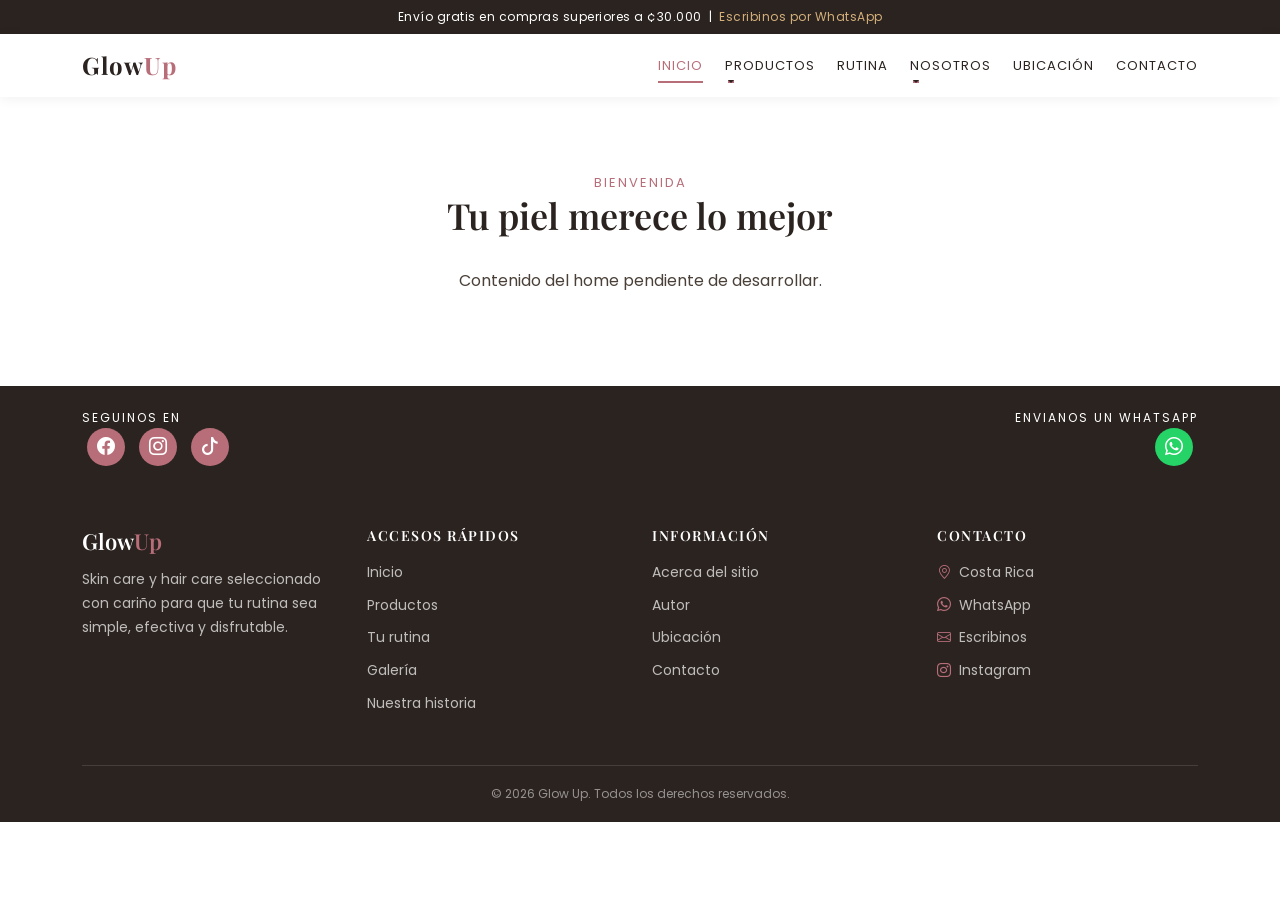
==== index.html @ 72c09a93 "Base del proyecto: plantilla, navbar, footer y estilos" ====
<!DOCTYPE html>
<html lang="es">

<head>
    <meta charset="utf-8">
    <meta name="viewport" content="width=device-width, initial-scale=1.0">
    <title>Glow Up | Skin Care & Hair Care</title>
    <meta name="description" content="Glow Up, tienda de skin care y hair care en Costa Rica.">
    <meta name="keywords" content="skincare, haircare, cuidado de la piel, Costa Rica">

    <!-- Google Fonts -->
    <link rel="preconnect" href="https://fonts.googleapis.com">
    <link rel="preconnect" href="https://fonts.gstatic.com" crossorigin>
    <link href="https://fonts.googleapis.com/css2?family=Playfair+Display:wght@500;600;700&family=Poppins:wght@300;400;500;600&display=swap" rel="stylesheet">

    <!-- Iconos -->
    <link href="https://cdn.jsdelivr.net/npm/bootstrap-icons@1.11.3/font/bootstrap-icons.min.css" rel="stylesheet">

    <!-- Bootstrap 5 (local) -->
    <link href="assets/vendor/bootstrap/css/bootstrap.min.css" rel="stylesheet">

    <!-- Hoja de estilos propia -->
    <link href="assets/css/style.css" rel="stylesheet">
</head>

<body>

    <!-- INICIO Barra de anuncios -->
    <div id="gu-topbar">
        Envío gratis en compras superiores a &cent;30.000 &nbsp;|&nbsp;
        <a href="#" class="gu-link-whatsapp" target="_blank">Escribinos por WhatsApp</a>
    </div>
    <!-- FIN Barra de anuncios -->


    <!-- INICIO Barra de navegación -->
    <nav id="gu-navbar" class="navbar navbar-expand-lg sticky-top">
        <div class="container">

            <a class="navbar-brand" href="index.html">
                <h1 class="gu-logo">Glow<span>Up</span></h1>
            </a>

            <button class="navbar-toggler" type="button" data-bs-toggle="collapse"
                data-bs-target="#gu-menu" aria-controls="gu-menu" aria-expanded="false"
                aria-label="Abrir menú de navegación">
                <span class="navbar-toggler-icon"></span>
            </button>

            <div class="collapse navbar-collapse" id="gu-menu">
                <ul class="navbar-nav ms-auto align-items-lg-center">

                    <li class="nav-item">
                        <a class="nav-link" href="index.html">Inicio</a>
                    </li>

                    <!-- Menú emergente requerido por el enunciado -->
                    <li class="nav-item dropdown">
                        <a class="nav-link dropdown-toggle" href="#" role="button"
                            data-bs-toggle="dropdown" aria-expanded="false">Productos</a>
                        <ul class="dropdown-menu">
                            <li><a class="dropdown-item" href="productos.html">Ver catálogo</a></li>
                            <li><a class="dropdown-item" href="rutina.html">Tu rutina</a></li>
                            <li><a class="dropdown-item" href="galeria.html">Galería</a></li>
                        </ul>
                    </li>

                    <li class="nav-item">
                        <a class="nav-link" href="rutina.html">Rutina</a>
                    </li>

                    <li class="nav-item dropdown">
                        <a class="nav-link dropdown-toggle" href="#" role="button"
                            data-bs-toggle="dropdown" aria-expanded="false">Nosotros</a>
                        <ul class="dropdown-menu">
                            <li><a class="dropdown-item" href="nosotros.html">Nuestra historia</a></li>
                            <li><a class="dropdown-item" href="acerca.html">Acerca del sitio</a></li>
                            <li><a class="dropdown-item" href="autor.html">Autor</a></li>
                        </ul>
                    </li>

                    <li class="nav-item">
                        <a class="nav-link" href="ubicacion.html">Ubicación</a>
                    </li>

                    <li class="nav-item">
                        <a class="nav-link" href="contacto.html">Contacto</a>
                    </li>

                </ul>
            </div>

        </div>
    </nav>
    <!-- FIN Barra de navegación -->

    <!-- INICIO Contenido principal -->
    <main>

        <!-- Aquí van: carrusel, paneles destacados, productos y widget del clima -->
        <section class="gu-section">
            <div class="container">
                <div class="gu-section-header">
                    <p>Bienvenida</p>
                    <h2>Tu piel merece lo mejor</h2>
                </div>
                <p class="text-center">Contenido del home pendiente de desarrollar.</p>
            </div>
        </section>

    </main>
    <!-- FIN Contenido principal -->

    <!-- INICIO Barra de redes sociales y WhatsApp -->
    <section id="gu-social">
        <div class="container">
            <div class="row align-items-center">

                <div class="col-md-6">
                    <span class="gu-social-texto">Seguinos en</span>
                    <a href="#" class="gu-social-icono gu-link-facebook" target="_blank" aria-label="Facebook">
                        <i class="bi bi-facebook"></i>
                    </a>
                    <a href="#" class="gu-social-icono gu-link-instagram" target="_blank" aria-label="Instagram">
                        <i class="bi bi-instagram"></i>
                    </a>
                    <a href="#" class="gu-social-icono gu-link-tiktok" target="_blank" aria-label="TikTok">
                        <i class="bi bi-tiktok"></i>
                    </a>
                </div>

                <div class="col-md-6 text-md-end mt-3 mt-md-0">
                    <span class="gu-social-texto">Envianos un WhatsApp</span>
                    <a href="#" class="gu-social-icono gu-whatsapp gu-link-whatsapp" target="_blank" aria-label="WhatsApp">
                        <i class="bi bi-whatsapp"></i>
                    </a>
                </div>

            </div>
        </div>
    </section>
    <!-- FIN Barra de redes sociales y WhatsApp -->


    <!-- INICIO Footer -->
    <footer id="gu-footer">
        <div class="container">
            <div class="row">

                <div class="col-md-6 col-lg-3 gu-footer-col">
                    <h3>Glow<span>Up</span></h3>
                    <p>Skin care y hair care seleccionado con cariño para que tu rutina sea simple, efectiva y disfrutable.</p>
                </div>

                <div class="col-md-6 col-lg-3 gu-footer-col">
                    <h4>Accesos rápidos</h4>
                    <ul>
                        <li><a href="index.html">Inicio</a></li>
                        <li><a href="productos.html">Productos</a></li>
                        <li><a href="rutina.html">Tu rutina</a></li>
                        <li><a href="galeria.html">Galería</a></li>
                        <li><a href="nosotros.html">Nuestra historia</a></li>
                    </ul>
                </div>

                <div class="col-md-6 col-lg-3 gu-footer-col">
                    <h4>Información</h4>
                    <ul>
                        <li><a href="acerca.html">Acerca del sitio</a></li>
                        <li><a href="autor.html">Autor</a></li>
                        <li><a href="ubicacion.html">Ubicación</a></li>
                        <li><a href="contacto.html">Contacto</a></li>
                    </ul>
                </div>

                <div class="col-md-6 col-lg-3 gu-footer-col">
                    <h4>Contacto</h4>
                    <ul>
                        <li><i class="bi bi-geo-alt"></i>Costa Rica</li>
                        <li><i class="bi bi-whatsapp"></i><a href="#" class="gu-link-whatsapp" target="_blank">WhatsApp</a></li>
                        <li><i class="bi bi-envelope"></i><a href="#" class="gu-link-correo">Escribinos</a></li>
                        <li><i class="bi bi-instagram"></i><a href="#" class="gu-link-instagram" target="_blank">Instagram</a></li>
                    </ul>
                </div>

            </div>

            <div class="gu-copyright">
                &copy; <span class="gu-anio"></span> Glow Up. Todos los derechos reservados.
            </div>
        </div>
    </footer>
    <!-- FIN Footer -->

    <!-- INICIO Scripts -->
    <script src="assets/vendor/jquery/jquery.min.js"></script>
    <script src="assets/vendor/bootstrap/js/bootstrap.bundle.min.js"></script>
    <script src="assets/js/main.js"></script>
    <script src="assets/js/clima.js"></script>
    <!-- FIN Scripts -->

</body>

</html>
---- assets/css/style.css ----
/* ============================================================
   Glow Up - Skin Care & Hair Care
   Hoja de estilos principal
   ISW-512 Diseño de Aplicaciones Web

   METODOLOGIA: Mobile First
   Los estilos base estan pensados para pantallas pequenas y
   las media queries usan min-width para ir agrandando.
   ============================================================ */


/* INICIO Variables de marca */
:root {
    /* Paleta principal */
    --gu-primary: #B76E79;      /* rosa nude, color de marca */
    --gu-secondary: #D4AF7A;    /* dorado suave, acentos */
    --gu-dark: #2B2320;         /* café muy oscuro, textos y footer */
    --gu-light: #FAF6F2;        /* crema, fondos alternos */
    --gu-text: #4A4038;         /* texto de párrafos */
    --gu-white: #FFFFFF;

    /* Tipografías */
    --gu-font-titulo: "Playfair Display", Georgia, serif;
    --gu-font-texto: "Poppins", "Open Sans", Arial, sans-serif;
}

/* FIN Variables de marca */


/* INICIO Estilos generales */
body {
    font-family: var(--gu-font-texto);
    color: var(--gu-text);
    background-color: var(--gu-white);
    font-size: 15px;
    line-height: 1.7;
}

h1,
h2,
h3,
h4,
h5,
h6 {
    font-family: var(--gu-font-titulo);
    color: var(--gu-dark);
    font-weight: 600;
}

a {
    color: var(--gu-primary);
    text-decoration: none;
    transition: color 0.3s;
}

a:hover {
    color: var(--gu-secondary);
}

/* Botón principal de la marca */
.gu-btn {
    display: inline-block;
    background-color: var(--gu-primary);
    color: var(--gu-white);
    border: 1px solid var(--gu-primary);
    padding: 10px 28px;
    border-radius: 50px;
    font-size: 14px;
    letter-spacing: 0.5px;
    transition: all 0.3s;
}

.gu-btn:hover {
    background-color: var(--gu-dark);
    border-color: var(--gu-dark);
    color: var(--gu-white);
}

/* Botón secundario (contorno) */
.gu-btn-outline {
    display: inline-block;
    background-color: transparent;
    color: var(--gu-dark);
    border: 1px solid var(--gu-dark);
    padding: 10px 28px;
    border-radius: 50px;
    font-size: 14px;
    letter-spacing: 0.5px;
    transition: all 0.3s;
}

.gu-btn-outline:hover {
    background-color: var(--gu-dark);
    color: var(--gu-white);
}

/* Encabezado de sección reutilizable */
.gu-section-header {
    text-align: center;
    margin-bottom: 30px;
}

.gu-section-header h2 {
    font-size: 26px;
    margin-bottom: 8px;
}

.gu-section-header p {
    color: var(--gu-primary);
    font-size: 13px;
    letter-spacing: 2px;
    text-transform: uppercase;
    margin: 0;
}

/* Fondo alterno para separar secciones */
.gu-bg-light {
    background-color: var(--gu-light);
}

/* Espaciado vertical estándar de sección */
.gu-section {
    padding: 45px 0;
}

/* FIN Estilos generales */


/* INICIO Barra de anuncios superior */
#gu-topbar {
    background-color: var(--gu-dark);
    color: var(--gu-white);
    font-size: 12px;
    text-align: center;
    padding: 7px 15px;
    letter-spacing: 0.5px;
}

#gu-topbar a {
    color: var(--gu-secondary);
}

/* FIN Barra de anuncios superior */


/* INICIO Barra de navegación */
#gu-navbar {
    background-color: var(--gu-white);
    box-shadow: 0 2px 12px rgba(0, 0, 0, 0.06);
    padding: 12px 0;
}

/* Logo de texto: se reemplaza por <img> cuando esté el logo real */
#gu-navbar .gu-logo {
    font-family: var(--gu-font-titulo);
    font-size: 24px;
    font-weight: 700;
    color: var(--gu-dark);
    margin: 0;
    letter-spacing: 1px;
}

#gu-navbar .gu-logo span {
    color: var(--gu-primary);
}

#gu-navbar .nav-link {
    color: var(--gu-dark);
    font-size: 13px;
    letter-spacing: 1px;
    text-transform: uppercase;
    padding: 8px 0;
    position: relative;
}

/* Efecto interactivo al pasar el mouse (requisito del enunciado) */
#gu-navbar .nav-link::after {
    content: "";
    position: absolute;
    left: 0;
    bottom: 2px;
    width: 0;
    height: 2px;
    background-color: var(--gu-primary);
    transition: width 0.3s;
}

#gu-navbar .nav-link:hover::after,
#gu-navbar .nav-link.active::after {
    width: 100%;
}

#gu-navbar .nav-link:hover,
#gu-navbar .nav-link.active {
    color: var(--gu-primary);
}

#gu-navbar .dropdown-menu {
    border: none;
    border-radius: 0;
    box-shadow: 0 4px 18px rgba(0, 0, 0, 0.1);
    font-size: 13px;
}

#gu-navbar .dropdown-item {
    color: var(--gu-dark);
    padding: 8px 20px;
}

#gu-navbar .dropdown-item:hover {
    background-color: var(--gu-light);
    color: var(--gu-primary);
}

#gu-navbar .navbar-toggler {
    border-color: var(--gu-primary);
    padding: 4px 8px;
}

#gu-navbar .navbar-toggler:focus {
    box-shadow: none;
}

/* FIN Barra de navegación */


/* INICIO Encabezado interno de páginas */
#gu-page-header {
    background-color: var(--gu-light);
    padding: 35px 0;
    text-align: center;
}

#gu-page-header h1 {
    font-size: 28px;
    margin-bottom: 5px;
}

#gu-page-header p {
    color: var(--gu-primary);
    font-size: 13px;
    letter-spacing: 2px;
    text-transform: uppercase;
    margin: 0;
}

/* FIN Encabezado interno de páginas */


/* INICIO Barra de redes sociales y WhatsApp */
#gu-social {
    background-color: var(--gu-dark);
    color: var(--gu-white);
    padding: 22px 0;
    text-align: center;
}

#gu-social .gu-social-texto {
    font-size: 12px;
    letter-spacing: 2px;
    text-transform: uppercase;
    margin-bottom: 12px;
    display: block;
}

#gu-social .gu-social-icono {
    display: inline-flex;
    align-items: center;
    justify-content: center;
    width: 38px;
    height: 38px;
    margin: 0 5px;
    border-radius: 50%;
    background-color: var(--gu-primary);
    color: var(--gu-white);
    font-size: 18px;
    transition: all 0.3s;
}

#gu-social .gu-social-icono:hover {
    background-color: var(--gu-secondary);
    transform: translateY(-3px);
}

/* Botón directo a WhatsApp */
#gu-social .gu-whatsapp {
    background-color: #25D366;
}

#gu-social .gu-whatsapp:hover {
    background-color: #1EAE55;
}

/* FIN Barra de redes sociales y WhatsApp */


/* INICIO Footer */
#gu-footer {
    background-color: var(--gu-dark);
    color: rgba(255, 255, 255, 0.7);
    padding: 40px 0 0 0;
    font-size: 14px;
}

#gu-footer h3 {
    font-size: 22px;
    color: var(--gu-white);
    margin-bottom: 14px;
}

#gu-footer h3 span {
    color: var(--gu-primary);
}

#gu-footer h4 {
    font-size: 14px;
    color: var(--gu-white);
    text-transform: uppercase;
    letter-spacing: 1.5px;
    margin-bottom: 16px;
}

#gu-footer .gu-footer-col {
    margin-bottom: 30px;
}

#gu-footer ul {
    list-style: none;
    padding: 0;
    margin: 0;
}

#gu-footer ul li {
    margin-bottom: 9px;
}

#gu-footer a {
    color: rgba(255, 255, 255, 0.7);
}

#gu-footer a:hover {
    color: var(--gu-primary);
}

#gu-footer i {
    color: var(--gu-primary);
    margin-right: 8px;
}

/* Franja inferior con los derechos de autor */
#gu-footer .gu-copyright {
    border-top: 1px solid rgba(255, 255, 255, 0.12);
    margin-top: 10px;
    padding: 18px 0;
    text-align: center;
    font-size: 12px;
    color: rgba(255, 255, 255, 0.5);
}

/* FIN Footer */


/* ============================================================
   MEDIA QUERIES - Mobile First (se usa min-width)
   ============================================================ */

/* INICIO Tablet: 768px en adelante */
@media (min-width: 768px) {

    body {
        font-size: 16px;
    }

    .gu-section {
        padding: 60px 0;
    }

    .gu-section-header h2 {
        font-size: 32px;
    }

    #gu-page-header {
        padding: 50px 0;
    }

    #gu-page-header h1 {
        font-size: 38px;
    }

    #gu-social {
        text-align: left;
    }

    #gu-social .gu-social-texto {
        margin-bottom: 0;
    }
}

/* FIN Tablet */


/* INICIO Escritorio: 992px en adelante */
@media (min-width: 992px) {

    #gu-navbar .nav-link {
        margin-left: 22px;
    }

    .gu-section {
        padding: 75px 0;
    }

    .gu-section-header h2 {
        font-size: 36px;
    }

    #gu-page-header h1 {
        font-size: 44px;
    }
}

/* FIN Escritorio */
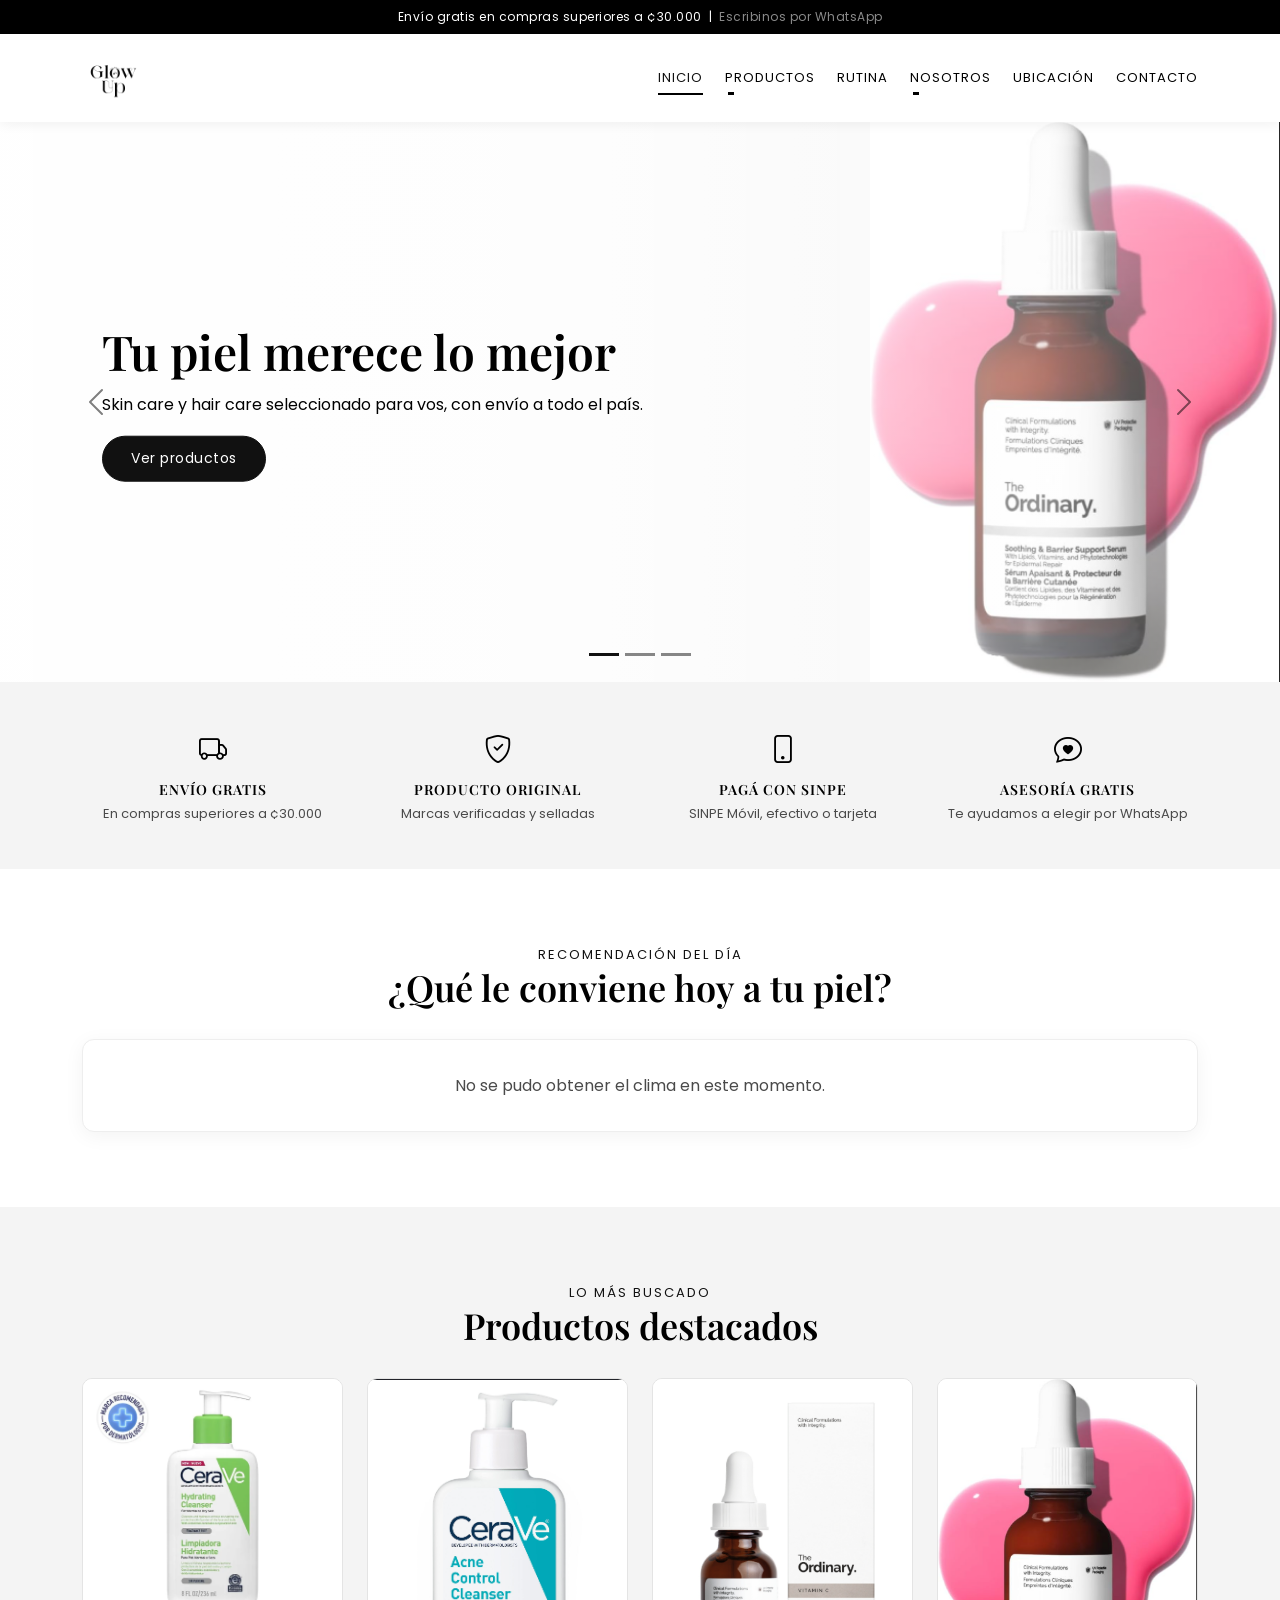
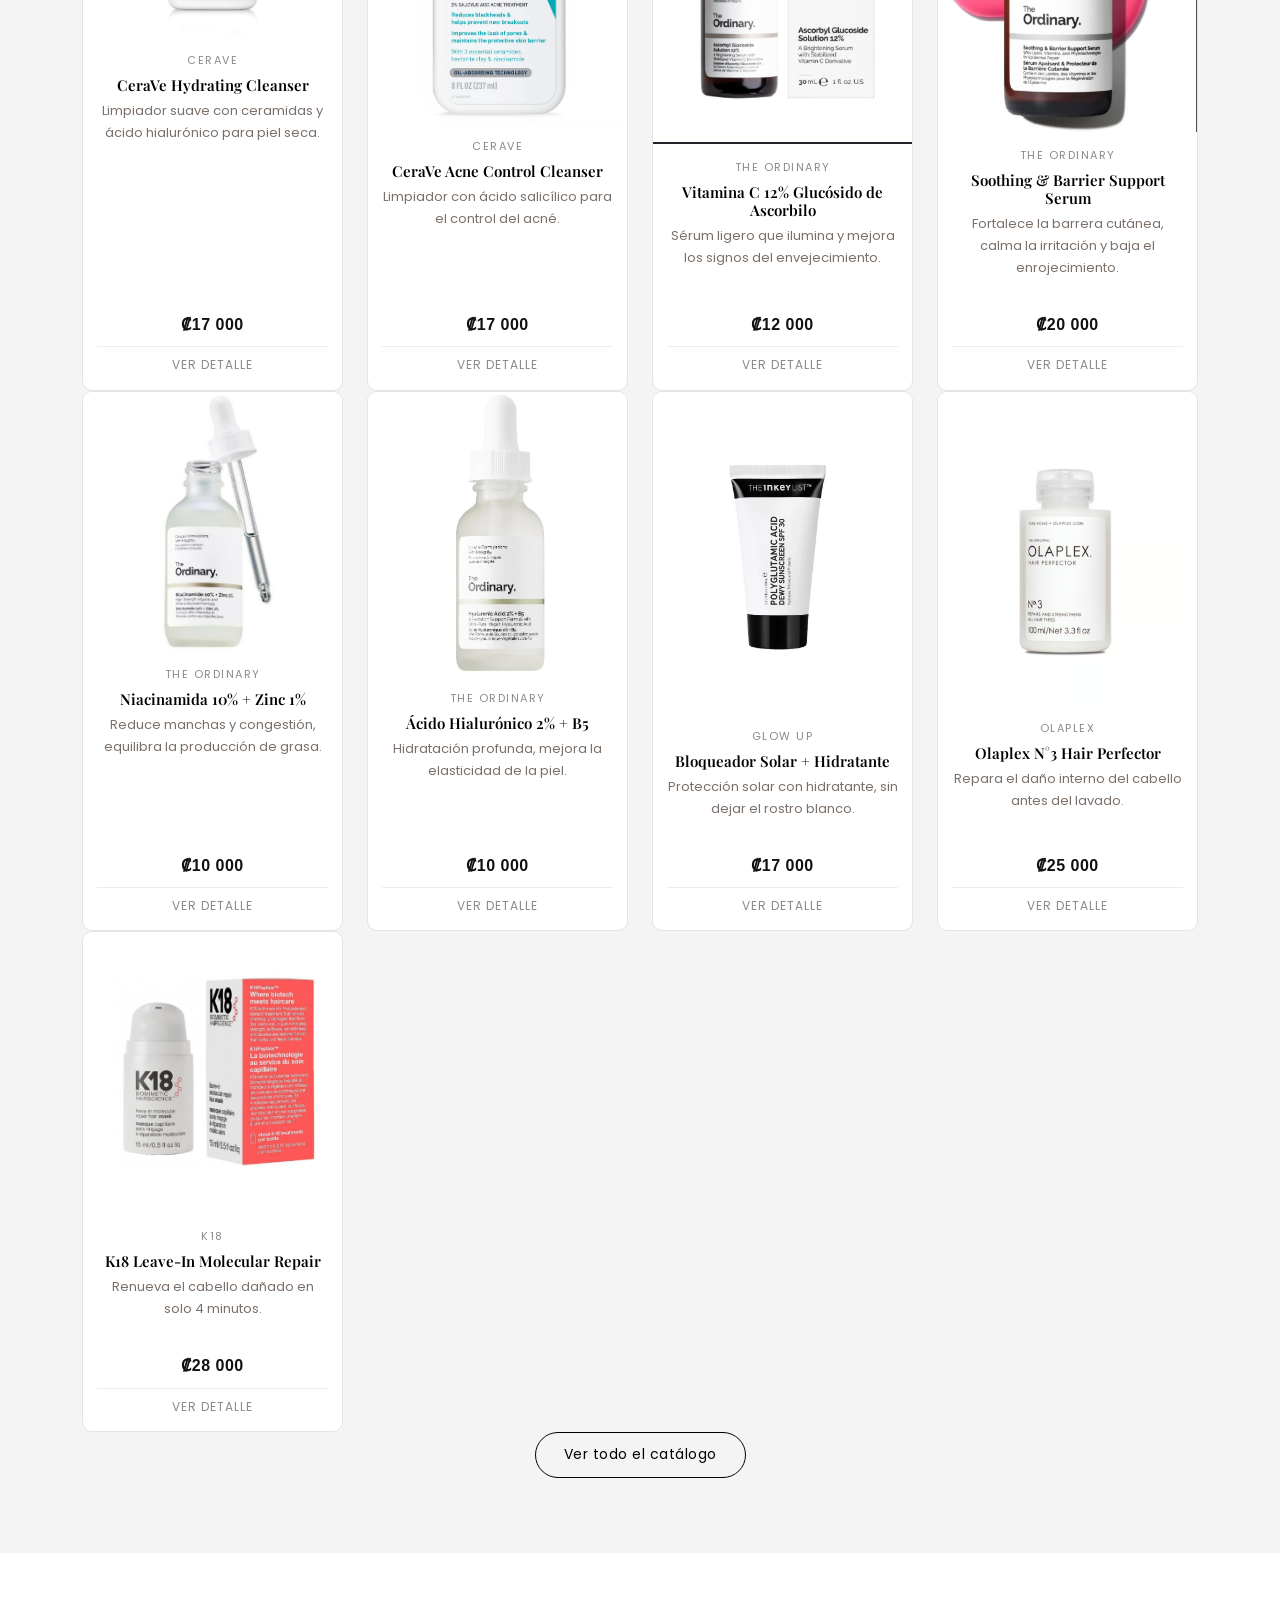
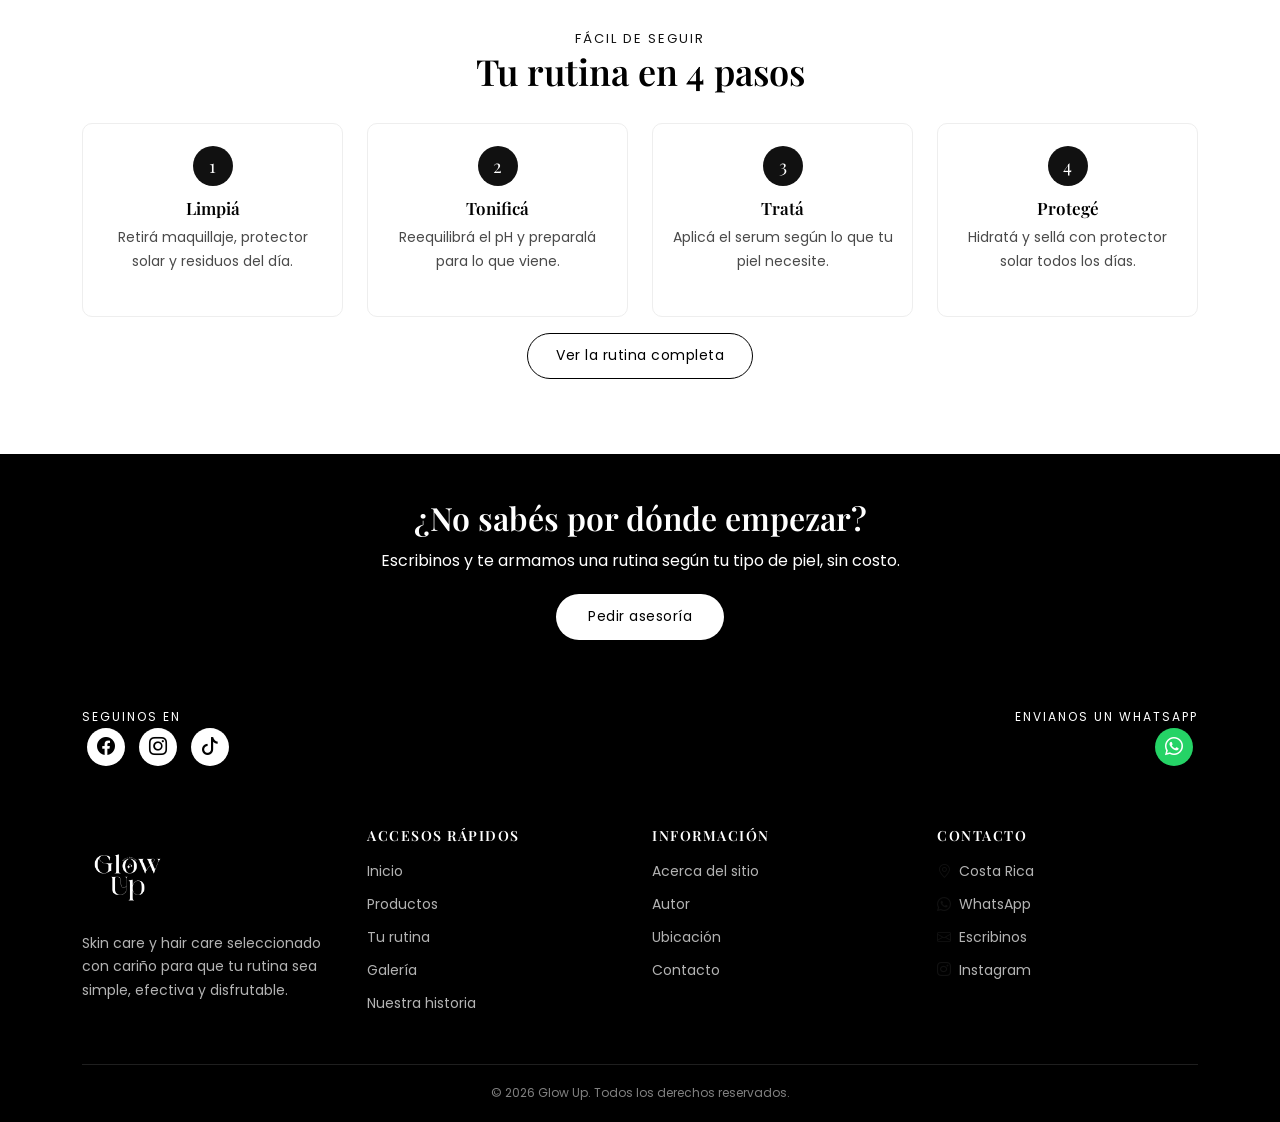
==== commit 5474c110: "Catalogo de productos, paleta blanco y negro y logos con transparencia" ====
--- a/index.html
+++ b/index.html
@@ -8,6 +8,9 @@
     <meta name="description" content="Glow Up, tienda de skin care y hair care en Costa Rica.">
     <meta name="keywords" content="skincare, haircare, cuidado de la piel, Costa Rica">
 
+    <!-- Favicon -->
+    <link rel="icon" href="assets/img/favicon.png">
+
     <!-- Google Fonts -->
     <link rel="preconnect" href="https://fonts.googleapis.com">
     <link rel="preconnect" href="https://fonts.gstatic.com" crossorigin>
@@ -38,7 +41,7 @@
         <div class="container">
 
             <a class="navbar-brand" href="index.html">
-                <h1 class="gu-logo">Glow<span>Up</span></h1>
+                <img src="assets/img/logo-negro.png" alt="Glow Up Skin &amp; Hair Care" class="gu-logo-img">
             </a>
 
             <button class="navbar-toggler" type="button" data-bs-toggle="collapse"
@@ -94,19 +97,235 @@
     </nav>
     <!-- FIN Barra de navegación -->
 
+    <!-- INICIO Carrusel principal -->
+    <div id="gu-carousel" class="carousel slide" data-bs-ride="carousel">
+
+        <div class="carousel-indicators">
+            <button type="button" data-bs-target="#gu-carousel" data-bs-slide-to="0" class="active" aria-label="Slide 1"></button>
+            <button type="button" data-bs-target="#gu-carousel" data-bs-slide-to="1" aria-label="Slide 2"></button>
+            <button type="button" data-bs-target="#gu-carousel" data-bs-slide-to="2" aria-label="Slide 3"></button>
+        </div>
+
+        <div class="carousel-inner">
+
+            <div class="carousel-item active"
+                style="background-image: url('assets/img/soothing-barrier-serum.png');">
+                <div class="gu-overlay"></div>
+                <div class="carousel-caption">
+                    <h2>Tu piel merece lo mejor</h2>
+                    <p>Skin care y hair care seleccionado para vos, con envío a todo el país.</p>
+                    <a href="productos.html" class="gu-btn">Ver productos</a>
+                </div>
+            </div>
+
+            <div class="carousel-item"
+                style="background-image: url('assets/img/niacinamida-zinc.png');">
+                <div class="gu-overlay"></div>
+                <div class="carousel-caption">
+                    <h2>Armá tu rutina paso a paso</h2>
+                    <p>Te guiamos para que sepas qué usar, en qué orden y cada cuánto.</p>
+                    <a href="rutina.html" class="gu-btn">Conocer la rutina</a>
+                </div>
+            </div>
+
+            <div class="carousel-item"
+                style="background-image: url('assets/img/olaplex-3.png');">
+                <div class="gu-overlay"></div>
+                <div class="carousel-caption">
+                    <h2>También cuidamos tu cabello</h2>
+                    <p>Tratamientos y aceites para devolverle fuerza y brillo.</p>
+                    <a href="productos.html" class="gu-btn">Ver hair care</a>
+                </div>
+            </div>
+
+        </div>
+
+        <button class="carousel-control-prev" type="button" data-bs-target="#gu-carousel" data-bs-slide="prev">
+            <span class="carousel-control-prev-icon" aria-hidden="true"></span>
+            <span class="visually-hidden">Anterior</span>
+        </button>
+        <button class="carousel-control-next" type="button" data-bs-target="#gu-carousel" data-bs-slide="next">
+            <span class="carousel-control-next-icon" aria-hidden="true"></span>
+            <span class="visually-hidden">Siguiente</span>
+        </button>
+
+    </div>
+    <!-- FIN Carrusel principal -->
+
+
     <!-- INICIO Contenido principal -->
     <main>
 
-        <!-- Aquí van: carrusel, paneles destacados, productos y widget del clima -->
-        <section class="gu-section">
+        <!-- INICIO Tira de beneficios -->
+        <section id="gu-beneficios">
             <div class="container">
+                <div class="row">
+
+                    <div class="col-6 col-lg-3">
+                        <div class="gu-beneficio">
+                            <i class="bi bi-truck"></i>
+                            <h3>Envío gratis</h3>
+                            <p>En compras superiores a &cent;30.000</p>
+                        </div>
+                    </div>
+
+                    <div class="col-6 col-lg-3">
+                        <div class="gu-beneficio">
+                            <i class="bi bi-shield-check"></i>
+                            <h3>Producto original</h3>
+                            <p>Marcas verificadas y selladas</p>
+                        </div>
+                    </div>
+
+                    <div class="col-6 col-lg-3">
+                        <div class="gu-beneficio">
+                            <i class="bi bi-phone"></i>
+                            <h3>Pagá con SINPE</h3>
+                            <p>SINPE Móvil, efectivo o tarjeta</p>
+                        </div>
+                    </div>
+
+                    <div class="col-6 col-lg-3">
+                        <div class="gu-beneficio">
+                            <i class="bi bi-chat-heart"></i>
+                            <h3>Asesoría gratis</h3>
+                            <p>Te ayudamos a elegir por WhatsApp</p>
+                        </div>
+                    </div>
+
+                </div>
+            </div>
+        </section>
+        <!-- FIN Tira de beneficios -->
+
+
+        <!-- INICIO Panel del clima (consumo de API Rest externo) -->
+        <section id="gu-clima" class="gu-section">
+            <div class="container">
+
                 <div class="gu-section-header">
-                    <p>Bienvenida</p>
-                    <h2>Tu piel merece lo mejor</h2>
-                </div>
-                <p class="text-center">Contenido del home pendiente de desarrollar.</p>
+                    <p>Recomendación del día</p>
+                    <h2>¿Qué le conviene hoy a tu piel?</h2>
+                </div>
+
+                <div class="gu-clima-caja">
+
+                    <p id="gu-clima-cargando" class="text-center mb-0">Consultando el clima...</p>
+
+                    <div id="gu-clima-contenido" class="row align-items-center d-none">
+
+                        <div class="col-md-5 gu-clima-dato">
+                            <img id="gu-clima-icono" src="" alt="Estado del tiempo" width="80" height="80"
+                                class="mx-auto d-block">
+                            <span id="gu-clima-temp"></span>
+                            <span id="gu-clima-lugar"></span>
+                            <span id="gu-clima-desc"></span>
+                            <span class="d-block mt-2">Humedad: <strong id="gu-clima-humedad"></strong></span>
+                            <button type="button" id="gu-clima-btn-ubicacion" class="gu-clima-link">
+                                Usar mi ubicación
+                            </button>
+                        </div>
+
+                        <div class="col-md-7 gu-clima-reco mt-4 mt-md-0">
+                            <i id="gu-clima-reco-icono" class="bi bi-stars"></i>
+                            <h3 id="gu-clima-reco-titulo"></h3>
+                            <p id="gu-clima-reco-texto"></p>
+                        </div>
+
+                    </div>
+
+                </div>
+
             </div>
         </section>
+        <!-- FIN Panel del clima -->
+
+
+        <!-- INICIO Productos destacados (cargados desde JSON propio) -->
+        <section class="gu-section gu-bg-light">
+            <div class="container">
+
+                <div class="gu-section-header">
+                    <p>Lo más buscado</p>
+                    <h2>Productos destacados</h2>
+                </div>
+
+                <div id="gu-destacados-grid" class="row gu-productos-grid">
+                    <p class="text-center w-100">Cargando productos...</p>
+                </div>
+
+                <div class="text-center">
+                    <a href="productos.html" class="gu-btn-outline">Ver todo el catálogo</a>
+                </div>
+
+            </div>
+        </section>
+        <!-- FIN Productos destacados -->
+
+
+        <!-- INICIO Paneles de la rutina -->
+        <section id="gu-pasos" class="gu-section">
+            <div class="container">
+
+                <div class="gu-section-header">
+                    <p>Fácil de seguir</p>
+                    <h2>Tu rutina en 4 pasos</h2>
+                </div>
+
+                <div class="row">
+
+                    <div class="col-md-6 col-lg-3">
+                        <div class="gu-paso">
+                            <span class="gu-paso-num">1</span>
+                            <h3>Limpiá</h3>
+                            <p>Retirá maquillaje, protector solar y residuos del día.</p>
+                        </div>
+                    </div>
+
+                    <div class="col-md-6 col-lg-3">
+                        <div class="gu-paso">
+                            <span class="gu-paso-num">2</span>
+                            <h3>Tonificá</h3>
+                            <p>Reequilibrá el pH y preparalá para lo que viene.</p>
+                        </div>
+                    </div>
+
+                    <div class="col-md-6 col-lg-3">
+                        <div class="gu-paso">
+                            <span class="gu-paso-num">3</span>
+                            <h3>Tratá</h3>
+                            <p>Aplicá el serum según lo que tu piel necesite.</p>
+                        </div>
+                    </div>
+
+                    <div class="col-md-6 col-lg-3">
+                        <div class="gu-paso">
+                            <span class="gu-paso-num">4</span>
+                            <h3>Protegé</h3>
+                            <p>Hidratá y sellá con protector solar todos los días.</p>
+                        </div>
+                    </div>
+
+                </div>
+
+                <div class="text-center mt-3">
+                    <a href="rutina.html" class="gu-btn-outline">Ver la rutina completa</a>
+                </div>
+
+            </div>
+        </section>
+        <!-- FIN Paneles de la rutina -->
+
+
+        <!-- INICIO Llamado a la accion -->
+        <section id="gu-cta">
+            <div class="container">
+                <h2>¿No sabés por dónde empezar?</h2>
+                <p>Escribinos y te armamos una rutina según tu tipo de piel, sin costo.</p>
+                <a href="#" class="gu-btn-cta gu-link-whatsapp" target="_blank">Pedir asesoría</a>
+            </div>
+        </section>
+        <!-- FIN Llamado a la accion -->
 
     </main>
     <!-- FIN Contenido principal -->
@@ -148,7 +367,7 @@
             <div class="row">
 
                 <div class="col-md-6 col-lg-3 gu-footer-col">
-                    <h3>Glow<span>Up</span></h3>
+                    <img src="assets/img/logo-blanco.png" alt="Glow Up Skin &amp; Hair Care" class="gu-logo-footer">
                     <p>Skin care y hair care seleccionado con cariño para que tu rutina sea simple, efectiva y disfrutable.</p>
                 </div>
 
@@ -196,6 +415,7 @@
     <script src="assets/vendor/jquery/jquery.min.js"></script>
     <script src="assets/vendor/bootstrap/js/bootstrap.bundle.min.js"></script>
     <script src="assets/js/main.js"></script>
+    <script src="assets/js/productos.js"></script>
     <script src="assets/js/clima.js"></script>
     <!-- FIN Scripts -->
 
--- a/assets/css/style.css
+++ b/assets/css/style.css
@@ -11,12 +11,12 @@
 
 /* INICIO Variables de marca */
 :root {
-    /* Paleta principal */
-    --gu-primary: #B76E79;      /* rosa nude, color de marca */
-    --gu-secondary: #D4AF7A;    /* dorado suave, acentos */
-    --gu-dark: #2B2320;         /* café muy oscuro, textos y footer */
-    --gu-light: #FAF6F2;        /* crema, fondos alternos */
-    --gu-text: #4A4038;         /* texto de párrafos */
+    /* Paleta principal: blanco y negro, acorde con el logo */
+    --gu-primary: #111111;      /* negro, color de marca y acentos */
+    --gu-secondary: #8A8A8A;    /* gris medio, textos secundarios */
+    --gu-dark: #000000;         /* negro puro, footer y barra superior */
+    --gu-light: #F4F4F4;        /* gris muy claro, fondos alternos */
+    --gu-text: #4A4A4A;         /* texto de párrafos */
     --gu-white: #FFFFFF;
 
     /* Tipografías */
@@ -420,3 +420,651 @@
 }
 
 /* FIN Escritorio */
+
+
+/* ============================================================
+   ESTILOS DE LA PAGINA DE INICIO
+   ============================================================ */
+
+/* INICIO Carrusel principal */
+#gu-carousel .carousel-item {
+    height: 380px;
+    background-color: var(--gu-light);
+    background-size: cover;
+    background-position: center;
+    position: relative;
+}
+
+/* Capa oscura para que el texto se lea sobre la imagen */
+#gu-carousel .gu-overlay {
+    position: absolute;
+    top: 0;
+    left: 0;
+    width: 100%;
+    height: 100%;
+    background: rgba(43, 35, 32, 0.35);
+}
+
+#gu-carousel .carousel-caption {
+    bottom: auto;
+    top: 50%;
+    transform: translateY(-50%);
+    right: 8%;
+    left: 8%;
+    text-align: center;
+}
+
+#gu-carousel .carousel-caption h2 {
+    color: var(--gu-white);
+    font-size: 26px;
+    margin-bottom: 10px;
+    text-shadow: 0 2px 10px rgba(0, 0, 0, 0.3);
+}
+
+#gu-carousel .carousel-caption p {
+    color: var(--gu-white);
+    font-size: 14px;
+    margin-bottom: 18px;
+    text-shadow: 0 2px 10px rgba(0, 0, 0, 0.3);
+}
+
+/* FIN Carrusel principal */
+
+
+/* INICIO Tira de beneficios */
+#gu-beneficios {
+    background-color: var(--gu-light);
+    padding: 30px 0;
+}
+
+#gu-beneficios .gu-beneficio {
+    text-align: center;
+    padding: 14px 10px;
+}
+
+#gu-beneficios .gu-beneficio i {
+    font-size: 28px;
+    color: var(--gu-primary);
+    display: block;
+    margin-bottom: 8px;
+}
+
+#gu-beneficios .gu-beneficio h3 {
+    font-size: 14px;
+    text-transform: uppercase;
+    letter-spacing: 1px;
+    margin-bottom: 4px;
+}
+
+#gu-beneficios .gu-beneficio p {
+    font-size: 13px;
+    margin: 0;
+}
+
+/* FIN Tira de beneficios */
+
+
+/* INICIO Panel del clima (API Rest externa) */
+#gu-clima .gu-clima-caja {
+    background-color: var(--gu-white);
+    border: 1px solid #eee;
+    border-radius: 12px;
+    padding: 25px 20px;
+    box-shadow: 0 4px 20px rgba(0, 0, 0, 0.05);
+}
+
+#gu-clima .gu-clima-dato {
+    text-align: center;
+}
+
+#gu-clima #gu-clima-temp {
+    font-family: var(--gu-font-titulo);
+    font-size: 40px;
+    color: var(--gu-dark);
+    display: block;
+    line-height: 1.1;
+}
+
+#gu-clima #gu-clima-lugar {
+    font-size: 14px;
+    text-transform: uppercase;
+    letter-spacing: 1.5px;
+    color: var(--gu-primary);
+    display: block;
+}
+
+#gu-clima #gu-clima-desc {
+    font-size: 13px;
+    text-transform: capitalize;
+    display: block;
+}
+
+#gu-clima .gu-clima-reco {
+    border-top: 1px solid #eee;
+    margin-top: 18px;
+    padding-top: 18px;
+}
+
+#gu-clima .gu-clima-reco i {
+    font-size: 26px;
+    color: var(--gu-secondary);
+}
+
+#gu-clima .gu-clima-reco h3 {
+    font-size: 18px;
+    margin: 6px 0;
+}
+
+#gu-clima .gu-clima-reco p {
+    font-size: 14px;
+    margin: 0;
+}
+
+#gu-clima .gu-clima-link {
+    font-size: 12px;
+    background: none;
+    border: none;
+    color: var(--gu-primary);
+    text-decoration: underline;
+    padding: 0;
+    margin-top: 12px;
+    cursor: pointer;
+}
+
+/* FIN Panel del clima */
+
+
+/* INICIO Tarjetas de producto */
+.gu-productos-grid {
+    margin-top: 10px;
+}
+
+.gu-product-card {
+    background-color: var(--gu-white);
+    border: 1px solid #eee;
+    border-radius: 10px;
+    overflow: hidden;
+    height: 100%;
+    display: flex;
+    flex-direction: column;
+    transition: transform 0.3s, box-shadow 0.3s;
+    margin-bottom: 24px;
+}
+
+.gu-product-card:hover {
+    transform: translateY(-5px);
+    box-shadow: 0 8px 24px rgba(0, 0, 0, 0.08);
+}
+
+.gu-product-img {
+    background-color: var(--gu-light);
+}
+
+.gu-product-img img {
+    width: 100%;
+    height: auto;
+    display: block;
+}
+
+.gu-product-body {
+    padding: 14px;
+    text-align: center;
+    display: flex;
+    flex-direction: column;
+    flex-grow: 1;
+}
+
+.gu-product-marca {
+    font-size: 11px;
+    text-transform: uppercase;
+    letter-spacing: 1.5px;
+    color: var(--gu-secondary);
+}
+
+.gu-product-nombre {
+    font-size: 15px;
+    margin: 6px 0;
+}
+
+.gu-product-desc {
+    font-size: 13px;
+    color: #7a7069;
+    flex-grow: 1;
+    margin-bottom: 8px;
+}
+
+.gu-product-precio {
+    font-weight: 600;
+    color: var(--gu-primary);
+    font-size: 16px;
+}
+
+/* FIN Tarjetas de producto */
+
+
+/* INICIO Paneles de la rutina */
+#gu-pasos .gu-paso {
+    background-color: var(--gu-white);
+    border: 1px solid #eee;
+    border-radius: 10px;
+    padding: 22px 18px;
+    height: 100%;
+    text-align: center;
+    margin-bottom: 20px;
+}
+
+#gu-pasos .gu-paso-num {
+    display: inline-flex;
+    align-items: center;
+    justify-content: center;
+    width: 40px;
+    height: 40px;
+    border-radius: 50%;
+    background-color: var(--gu-primary);
+    color: var(--gu-white);
+    font-family: var(--gu-font-titulo);
+    font-size: 18px;
+    margin-bottom: 12px;
+}
+
+#gu-pasos .gu-paso h3 {
+    font-size: 17px;
+    margin-bottom: 8px;
+}
+
+#gu-pasos .gu-paso p {
+    font-size: 14px;
+    margin: 0;
+}
+
+/* FIN Paneles de la rutina */
+
+
+/* INICIO Llamado a la accion */
+#gu-cta {
+    background-color: var(--gu-primary);
+    color: var(--gu-white);
+    text-align: center;
+    padding: 45px 0;
+}
+
+#gu-cta h2 {
+    color: var(--gu-white);
+    font-size: 26px;
+    margin-bottom: 10px;
+}
+
+#gu-cta p {
+    margin-bottom: 20px;
+}
+
+#gu-cta .gu-btn-cta {
+    display: inline-block;
+    background-color: var(--gu-white);
+    color: var(--gu-primary);
+    padding: 11px 32px;
+    border-radius: 50px;
+    font-size: 14px;
+    letter-spacing: 0.5px;
+    transition: all 0.3s;
+}
+
+#gu-cta .gu-btn-cta:hover {
+    background-color: var(--gu-dark);
+    color: var(--gu-white);
+}
+
+/* FIN Llamado a la accion */
+
+
+/* INICIO Media queries del inicio - Mobile First */
+@media (min-width: 768px) {
+
+    #gu-carousel .carousel-item {
+        height: 480px;
+    }
+
+    #gu-carousel .carousel-caption {
+        text-align: left;
+        right: 45%;
+        left: 8%;
+    }
+
+    #gu-carousel .carousel-caption h2 {
+        font-size: 40px;
+    }
+
+    #gu-carousel .carousel-caption p {
+        font-size: 16px;
+    }
+
+    #gu-clima .gu-clima-caja {
+        padding: 32px 30px;
+    }
+
+    #gu-clima .gu-clima-reco {
+        border-top: none;
+        border-left: 1px solid #eee;
+        margin-top: 0;
+        padding-top: 0;
+        padding-left: 25px;
+        text-align: left;
+    }
+
+    #gu-cta h2 {
+        font-size: 32px;
+    }
+}
+
+@media (min-width: 992px) {
+
+    #gu-carousel .carousel-item {
+        height: 560px;
+    }
+
+    #gu-carousel .carousel-caption h2 {
+        font-size: 48px;
+    }
+}
+
+/* FIN Media queries del inicio */
+
+
+/* INICIO Logo en imagen */
+#gu-navbar .gu-logo-img {
+    height: 42px;
+    width: auto;
+    display: block;
+}
+
+#gu-footer .gu-logo-footer {
+    height: 50px;
+    width: auto;
+    margin-bottom: 14px;
+    border-radius: 6px;
+}
+
+@media (min-width: 992px) {
+    #gu-navbar .gu-logo-img {
+        height: 50px;
+    }
+}
+
+/* FIN Logo en imagen */
+
+
+/* INICIO Ajuste del carrusel con imagen de producto */
+#gu-carousel .carousel-item {
+    background-repeat: no-repeat;
+    background-color: var(--gu-light);
+    background-size: contain;
+    background-position: right center;
+}
+
+/* En movil la imagen se centra y el texto queda sobre el degradado */
+#gu-carousel .gu-overlay {
+    background: linear-gradient(to right,
+            rgba(255, 255, 255, 0.96) 0%,
+            rgba(255, 255, 255, 0.85) 45%,
+            rgba(255, 255, 255, 0.15) 100%);
+}
+
+#gu-carousel .carousel-caption h2,
+#gu-carousel .carousel-caption p {
+    color: var(--gu-dark);
+    text-shadow: none;
+}
+
+#gu-carousel .carousel-indicators [data-bs-target] {
+    background-color: var(--gu-primary);
+}
+
+#gu-carousel .carousel-control-prev-icon,
+#gu-carousel .carousel-control-next-icon {
+    filter: invert(1) grayscale(1);
+}
+
+/* FIN Ajuste del carrusel */
+
+
+/* ============================================================
+   ESTILOS DEL CATALOGO DE PRODUCTOS
+   ============================================================ */
+
+/* INICIO Barra de filtros */
+#gu-filtros .gu-filtro-grupo {
+    display: flex;
+    flex-wrap: wrap;
+    gap: 8px;
+    justify-content: center;
+}
+
+#gu-filtros .gu-filtro-btn {
+    background-color: var(--gu-white);
+    border: 1px solid var(--gu-dark);
+    color: var(--gu-dark);
+    padding: 7px 20px;
+    border-radius: 50px;
+    font-size: 13px;
+    letter-spacing: 0.5px;
+    cursor: pointer;
+    transition: all 0.3s;
+}
+
+#gu-filtros .gu-filtro-btn:hover {
+    background-color: var(--gu-light);
+}
+
+#gu-filtros .gu-filtro-btn.activo {
+    background-color: var(--gu-primary);
+    border-color: var(--gu-primary);
+    color: var(--gu-white);
+}
+
+#gu-filtros .form-control,
+#gu-filtros .form-select {
+    border-radius: 50px;
+    border-color: #ddd;
+    font-size: 14px;
+    padding: 9px 18px;
+}
+
+#gu-filtros .form-control:focus,
+#gu-filtros .form-select:focus {
+    border-color: var(--gu-primary);
+    box-shadow: none;
+}
+
+#gu-filtros .gu-btn-limpiar {
+    background-color: var(--gu-dark);
+    color: var(--gu-white);
+    border-radius: 50px;
+    font-size: 14px;
+    padding: 9px 10px;
+}
+
+#gu-filtros .gu-btn-limpiar:hover {
+    background-color: var(--gu-primary);
+    color: var(--gu-white);
+}
+
+#gu-filtros .gu-contador {
+    text-align: center;
+    font-size: 13px;
+    color: #8a8078;
+    margin: 16px 0 0 0;
+    letter-spacing: 0.5px;
+}
+
+/* FIN Barra de filtros */
+
+
+/* INICIO Boton de la tarjeta de producto */
+.gu-product-card {
+    cursor: pointer;
+}
+
+.gu-product-btn {
+    background: none;
+    border: none;
+    color: var(--gu-secondary);
+    font-size: 12px;
+    text-transform: uppercase;
+    letter-spacing: 1px;
+    padding: 8px 0 0 0;
+    margin-top: 8px;
+    border-top: 1px solid #f0ece8;
+    width: 100%;
+    transition: color 0.3s;
+}
+
+.gu-product-card:hover .gu-product-btn {
+    color: var(--gu-primary);
+}
+
+/* FIN Boton de la tarjeta de producto */
+
+
+/* INICIO Ventana de detalle */
+#gu-modal-producto .modal-content {
+    border: none;
+    border-radius: 12px;
+}
+
+#gu-modal-producto .modal-header {
+    border-bottom: none;
+    padding-bottom: 0;
+}
+
+#gu-modal-producto .gu-modal-img {
+    background-color: var(--gu-light);
+    border-radius: 10px;
+    max-height: 260px;
+}
+
+#gu-modal-producto .gu-modal-nombre {
+    font-size: 22px;
+    margin-bottom: 10px;
+}
+
+#gu-modal-producto .gu-modal-precio {
+    font-size: 20px;
+    font-weight: 600;
+    color: var(--gu-primary);
+    margin-right: 12px;
+}
+
+#gu-modal-producto .gu-modal-tipo {
+    font-size: 12px;
+    background-color: var(--gu-light);
+    color: var(--gu-text);
+    padding: 4px 12px;
+    border-radius: 50px;
+}
+
+#gu-modal-producto .gu-modal-detalle {
+    font-size: 14px;
+    margin: 14px 0 20px 0;
+}
+
+/* FIN Ventana de detalle */
+
+
+/* ============================================================
+   AJUSTES DE LA PALETA BLANCO Y NEGRO
+   Al quitar el color, el contraste y la tipografia son los que
+   sostienen el diseno, por eso se refuerzan algunos detalles.
+   ============================================================ */
+
+/* INICIO Ajustes blanco y negro */
+
+/* Logos con fondo transparente: en el navbar se usa la version
+   negra y en el footer la blanca, sin necesidad de filtros. */
+#gu-navbar .gu-logo-img {
+    height: 52px;
+}
+
+#gu-footer .gu-logo-footer {
+    height: 90px;
+    border-radius: 0;
+}
+
+/* Al no haber color, el subrayado del menu se hace mas visible */
+#gu-navbar .nav-link::after {
+    height: 2px;
+    background-color: var(--gu-dark);
+}
+
+/* El precio se destaca con peso y espaciado en vez de color */
+.gu-product-precio {
+    letter-spacing: 0.5px;
+}
+
+/* La marca del producto en gris para crear jerarquia */
+.gu-product-marca {
+    color: var(--gu-secondary);
+}
+
+/* Los iconos de beneficios se ven mejor en negro pleno */
+#gu-beneficios .gu-beneficio i {
+    color: var(--gu-dark);
+}
+
+/* Las lineas divisorias se marcan un poco mas */
+.gu-product-card {
+    border-color: #e4e4e4;
+}
+
+/* El boton del llamado a la accion invierte los tonos */
+#gu-cta {
+    background-color: var(--gu-dark);
+}
+
+#gu-cta .gu-btn-cta {
+    background-color: var(--gu-white);
+    color: var(--gu-dark);
+}
+
+#gu-cta .gu-btn-cta:hover {
+    background-color: var(--gu-secondary);
+    color: var(--gu-white);
+}
+
+/* Los circulos de redes sociales pasan a negro sobre el footer */
+#gu-social .gu-social-icono {
+    background-color: var(--gu-white);
+    color: var(--gu-dark);
+}
+
+#gu-social .gu-social-icono:hover {
+    background-color: var(--gu-secondary);
+    color: var(--gu-white);
+}
+
+/* Se conserva el verde de WhatsApp por ser un color de marca
+   reconocible. Para dejarlo en blanco y negro, borrar este bloque. */
+#gu-social .gu-whatsapp {
+    background-color: #25D366;
+    color: var(--gu-white);
+}
+
+#gu-social .gu-whatsapp:hover {
+    background-color: #1EAE55;
+    color: var(--gu-white);
+}
+
+/* FIN Ajustes blanco y negro */
+
+
+/* INICIO Ajuste final del logo circular */
+#gu-navbar {
+    padding: 8px 0;
+}
+
+@media (min-width: 992px) {
+    #gu-navbar .gu-logo-img {
+        height: 62px;
+    }
+}
+
+/* FIN Ajuste final del logo circular */
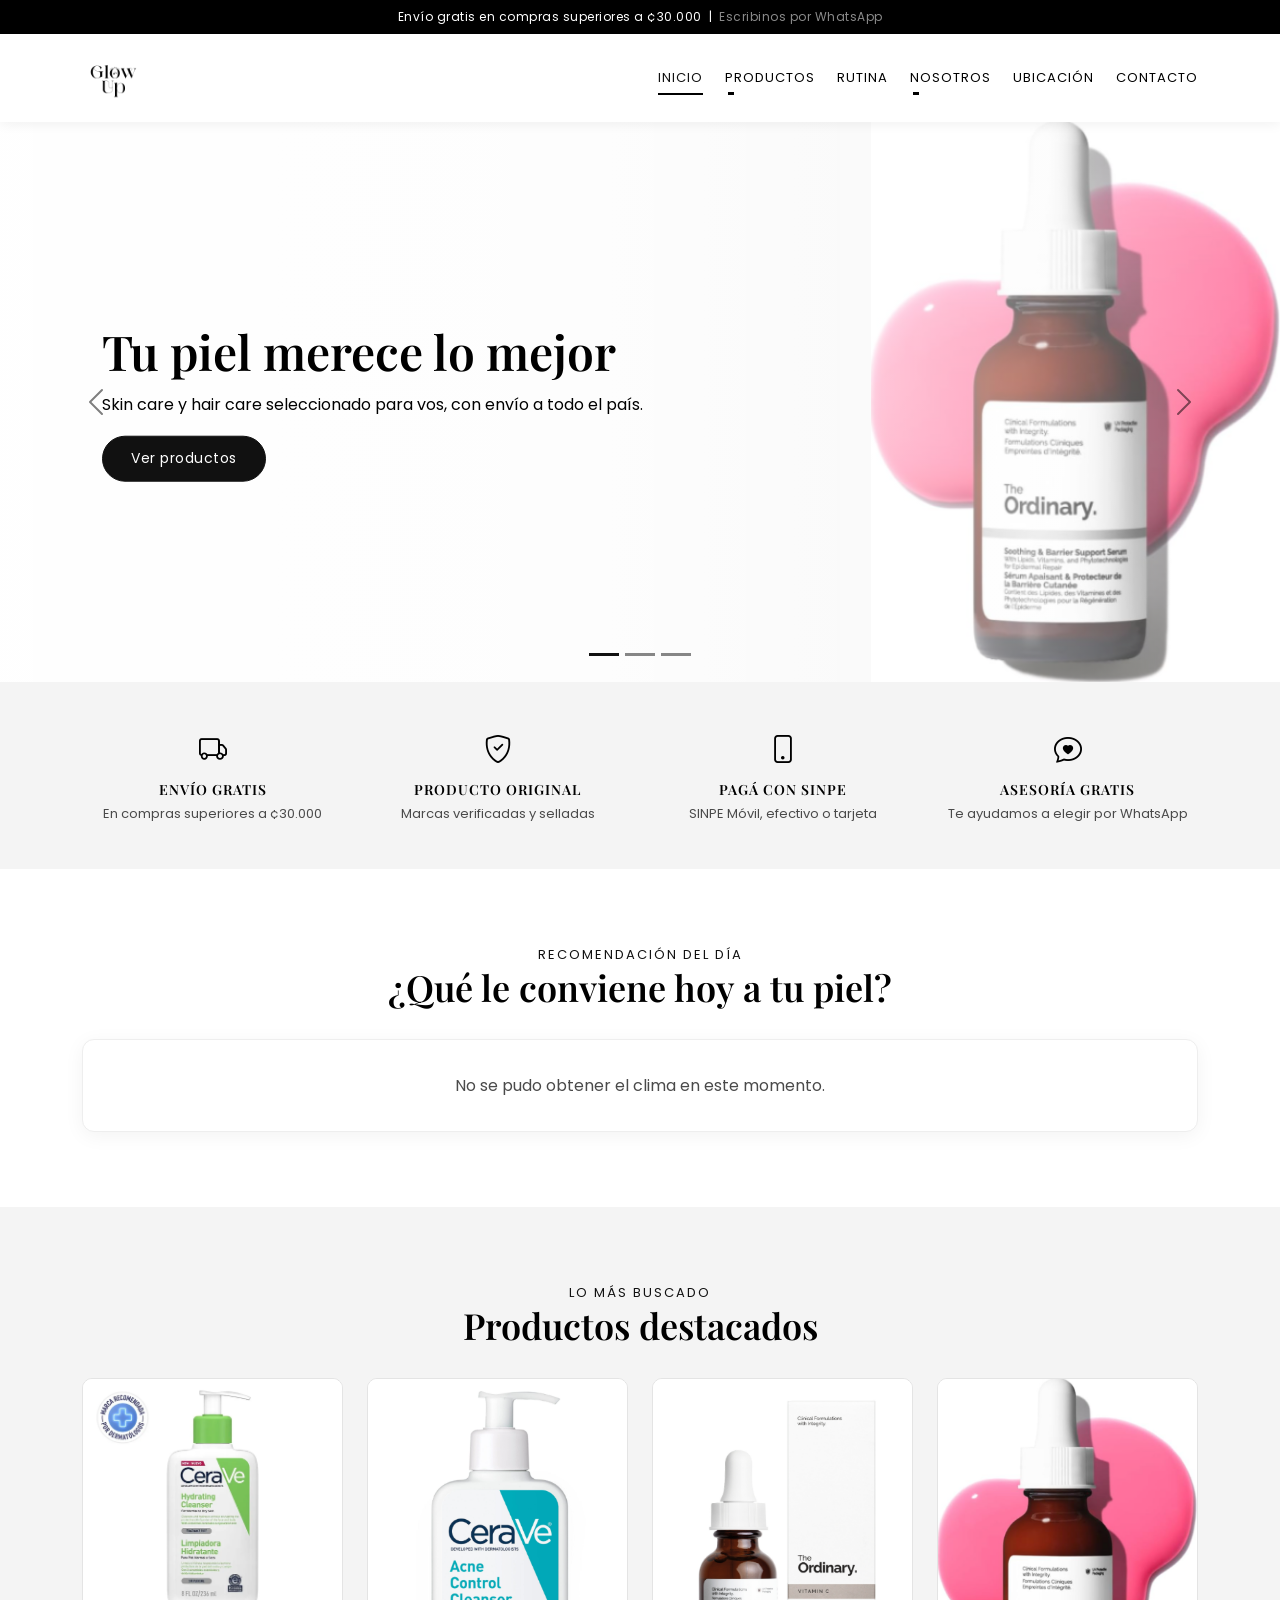
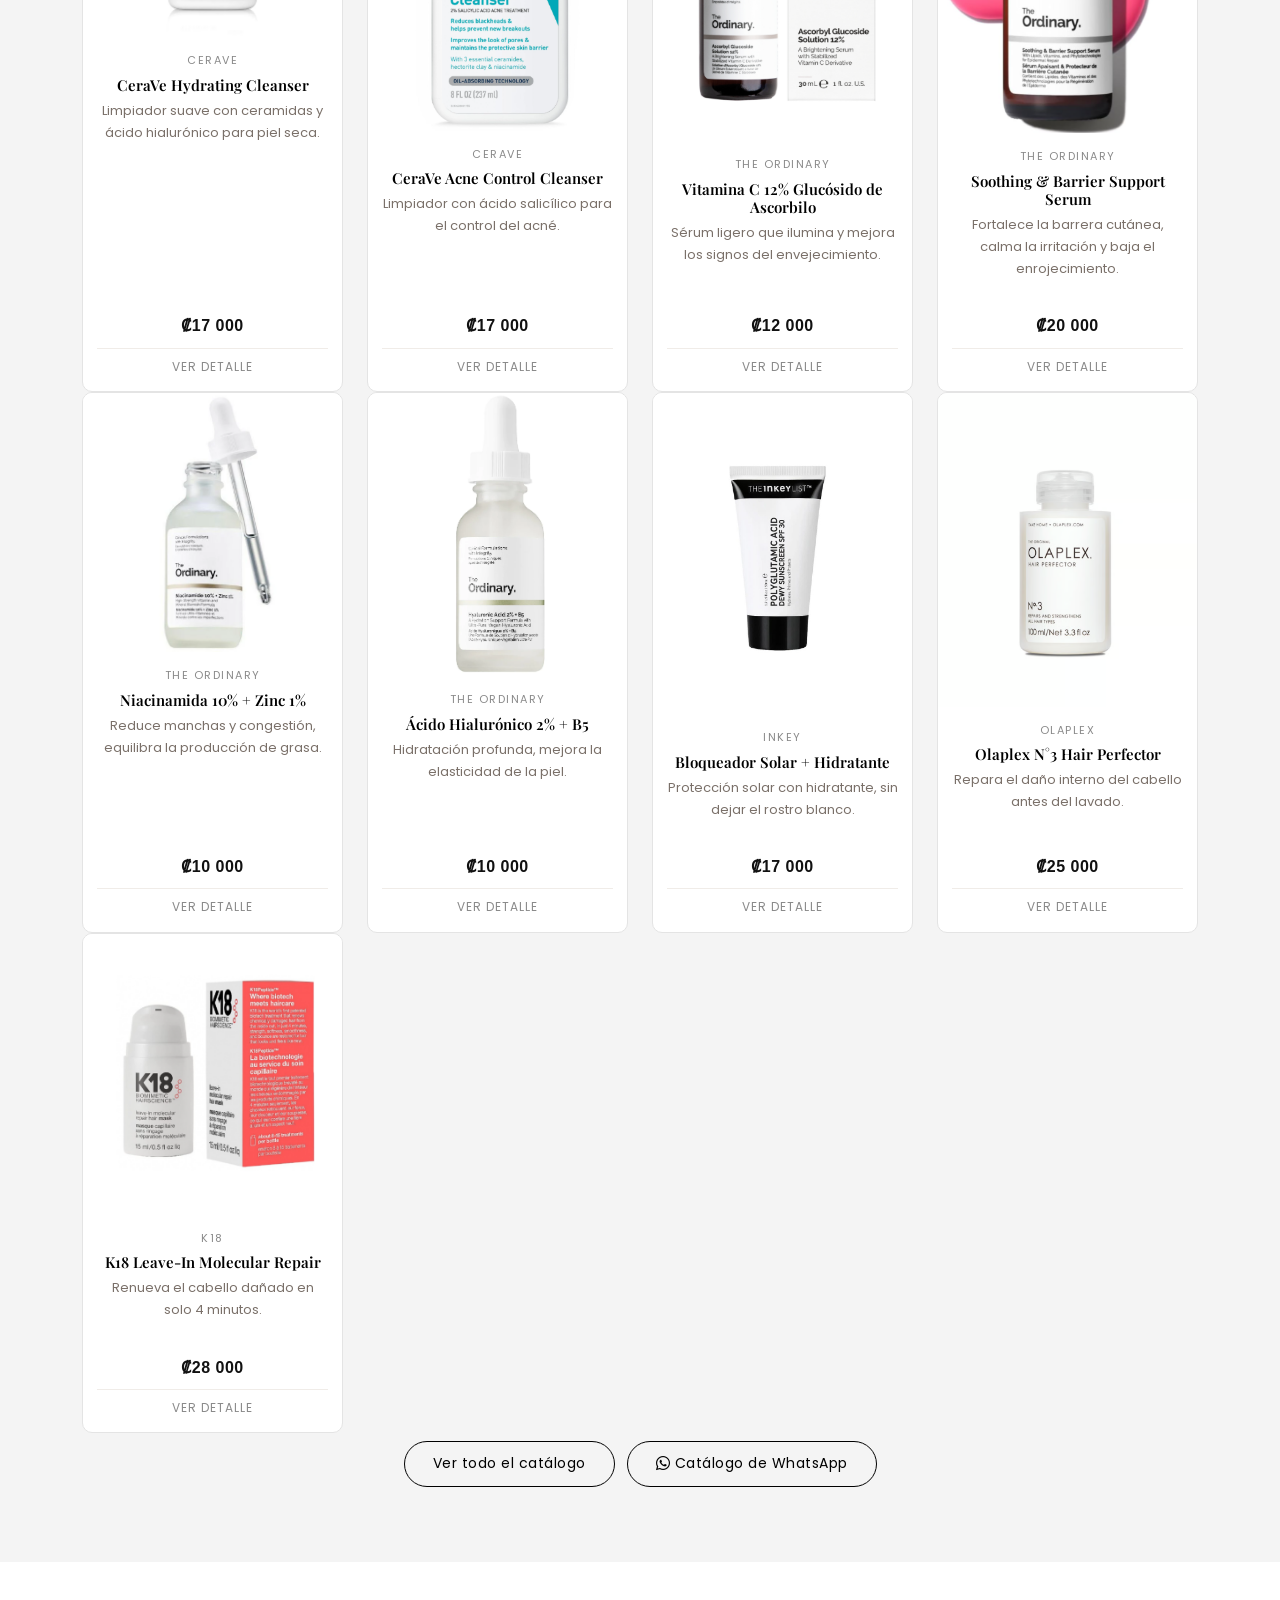
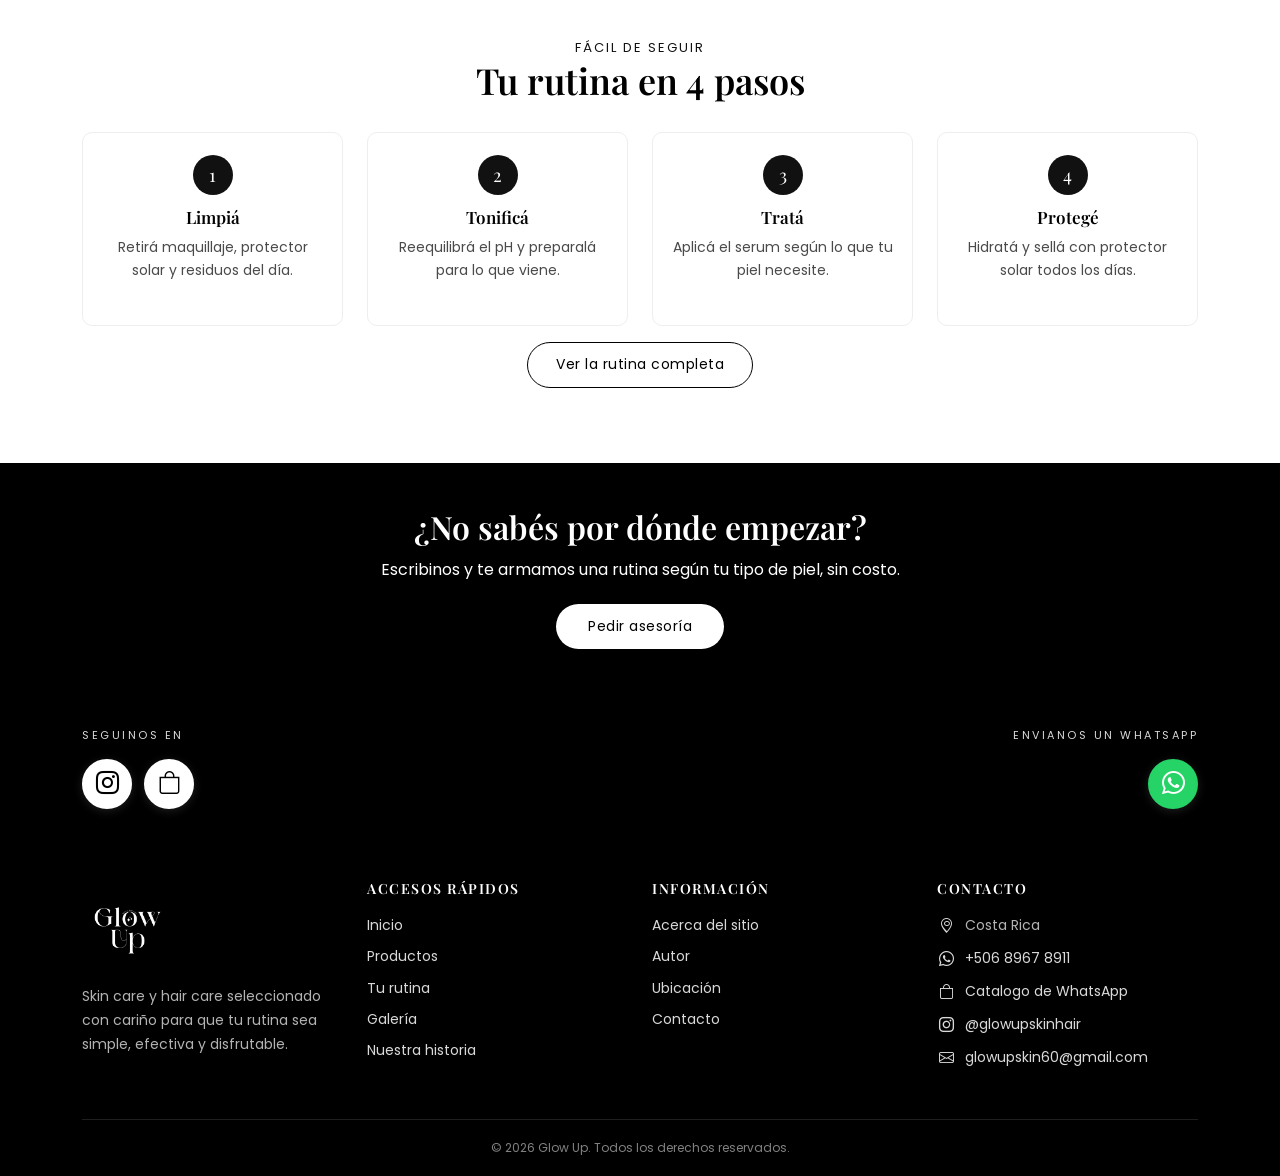
==== commit 3ec177ef: "Videos, correo oficial, coordenadas reales y ajustes de contraste" ====
--- a/index.html
+++ b/index.html
@@ -256,6 +256,9 @@
 
                 <div class="text-center">
                     <a href="productos.html" class="gu-btn-outline">Ver todo el catálogo</a>
+                    <a href="#" class="gu-btn-outline gu-link-catalogo" target="_blank">
+                        <i class="bi bi-whatsapp"></i> Catálogo de WhatsApp
+                    </a>
                 </div>
 
             </div>
@@ -337,14 +340,12 @@
 
                 <div class="col-md-6">
                     <span class="gu-social-texto">Seguinos en</span>
-                    <a href="#" class="gu-social-icono gu-link-facebook" target="_blank" aria-label="Facebook">
-                        <i class="bi bi-facebook"></i>
-                    </a>
                     <a href="#" class="gu-social-icono gu-link-instagram" target="_blank" aria-label="Instagram">
                         <i class="bi bi-instagram"></i>
                     </a>
-                    <a href="#" class="gu-social-icono gu-link-tiktok" target="_blank" aria-label="TikTok">
-                        <i class="bi bi-tiktok"></i>
+                    <a href="#" class="gu-social-icono gu-link-catalogo" target="_blank"
+                        aria-label="Catalogo de WhatsApp">
+                        <i class="bi bi-bag"></i>
                     </a>
                 </div>
 
@@ -396,9 +397,10 @@
                     <h4>Contacto</h4>
                     <ul>
                         <li><i class="bi bi-geo-alt"></i>Costa Rica</li>
-                        <li><i class="bi bi-whatsapp"></i><a href="#" class="gu-link-whatsapp" target="_blank">WhatsApp</a></li>
-                        <li><i class="bi bi-envelope"></i><a href="#" class="gu-link-correo">Escribinos</a></li>
-                        <li><i class="bi bi-instagram"></i><a href="#" class="gu-link-instagram" target="_blank">Instagram</a></li>
+                        <li><i class="bi bi-whatsapp"></i><a href="#" class="gu-link-whatsapp" target="_blank"><span class="gu-dato-telefono"></span></a></li>
+                        <li><i class="bi bi-bag"></i><a href="#" class="gu-link-catalogo" target="_blank">Catalogo de WhatsApp</a></li>
+                        <li><i class="bi bi-instagram"></i><a href="#" class="gu-link-instagram" target="_blank">@glowupskinhair</a></li>
+                        <li><i class="bi bi-envelope"></i><a href="#" class="gu-link-correo"><span class="gu-dato-correo"></span></a></li>
                     </ul>
                 </div>
 
--- a/assets/css/style.css
+++ b/assets/css/style.css
@@ -1068,3 +1068,1052 @@
 }
 
 /* FIN Ajuste final del logo circular */
+
+
+/* ============================================================
+   ESTILOS DE LA PAGINA DE CONTACTO
+   ============================================================ */
+
+/* INICIO Datos de contacto */
+.gu-contacto-info h2 {
+    font-size: 28px;
+    margin-bottom: 12px;
+}
+
+.gu-contacto-info > p {
+    margin-bottom: 24px;
+}
+
+.gu-contacto-lista {
+    list-style: none;
+    padding: 0;
+    margin: 0;
+}
+
+.gu-contacto-lista li {
+    display: flex;
+    align-items: center;
+    flex-wrap: wrap;
+    gap: 10px;
+    padding: 14px 0;
+    border-bottom: 1px solid #eee;
+}
+
+.gu-contacto-lista i {
+    font-size: 18px;
+    color: var(--gu-dark);
+    width: 26px;
+}
+
+.gu-contacto-lista span {
+    font-size: 12px;
+    text-transform: uppercase;
+    letter-spacing: 1.5px;
+    color: var(--gu-secondary);
+    min-width: 90px;
+}
+
+.gu-contacto-lista .gu-contacto-dato {
+    text-transform: none;
+    letter-spacing: 0;
+    color: var(--gu-text);
+    font-size: 14px;
+}
+
+.gu-contacto-lista a {
+    color: var(--gu-dark);
+    font-size: 14px;
+    border-bottom: 1px solid var(--gu-dark);
+}
+
+.gu-contacto-lista a:hover {
+    color: var(--gu-secondary);
+    border-color: var(--gu-secondary);
+}
+
+/* FIN Datos de contacto */
+
+
+/* INICIO Formulario de registro */
+.gu-form-caja {
+    background-color: var(--gu-light);
+    border-radius: 12px;
+    padding: 26px 20px;
+}
+
+.gu-form-caja h2 {
+    font-size: 26px;
+    margin-bottom: 6px;
+}
+
+.gu-form-intro {
+    font-size: 14px;
+    color: var(--gu-secondary);
+    margin-bottom: 22px;
+}
+
+.gu-form-caja .form-label {
+    font-size: 13px;
+    font-weight: 500;
+    color: var(--gu-dark);
+    margin-bottom: 5px;
+}
+
+.gu-form-caja .form-label small {
+    font-weight: 400;
+    color: var(--gu-secondary);
+}
+
+.gu-form-caja .form-control,
+.gu-form-caja .form-select {
+    border-color: #ddd;
+    border-radius: 8px;
+    font-size: 14px;
+    padding: 9px 14px;
+}
+
+.gu-form-caja .form-control:focus,
+.gu-form-caja .form-select:focus {
+    border-color: var(--gu-dark);
+    box-shadow: none;
+}
+
+/* Campo con error de validacion */
+.gu-form-caja .gu-campo-error {
+    border-color: #C0392B;
+    background-color: #FDF3F2;
+}
+
+.gu-error {
+    display: none;
+    font-size: 12px;
+    color: #C0392B;
+    margin-top: 4px;
+}
+
+.gu-edad-texto {
+    display: block;
+    font-size: 12px;
+    color: var(--gu-secondary);
+    margin-top: 4px;
+}
+
+/* Opciones de genero */
+.gu-radios {
+    display: flex;
+    flex-wrap: wrap;
+    gap: 8px 18px;
+    padding-top: 4px;
+}
+
+.gu-radio {
+    font-size: 14px;
+    cursor: pointer;
+    display: flex;
+    align-items: center;
+    gap: 6px;
+}
+
+.gu-radio input {
+    accent-color: var(--gu-dark);
+}
+
+/* Marca de error sobre el grupo de radios */
+#genero.gu-campo-error {
+    border: 1px solid #C0392B;
+    border-radius: 8px;
+    padding: 8px;
+    background-color: #FDF3F2;
+}
+
+/* Aviso general del formulario */
+#gu-form-aviso {
+    font-size: 14px;
+    padding: 11px 15px;
+    border-radius: 8px;
+    margin-bottom: 16px;
+}
+
+#gu-form-aviso.gu-aviso-error {
+    background-color: #FDF3F2;
+    color: #C0392B;
+    border: 1px solid #F0C6C1;
+}
+
+#gu-form-aviso.gu-aviso-ok {
+    background-color: #F1F7F2;
+    color: #2E7D4F;
+    border: 1px solid #C6E0CE;
+}
+
+.gu-form-botones {
+    display: flex;
+    flex-wrap: wrap;
+    gap: 10px;
+}
+
+.gu-form-botones button {
+    cursor: pointer;
+}
+
+/* FIN Formulario de registro */
+
+
+/* INICIO Media queries de contacto */
+@media (min-width: 768px) {
+
+    .gu-form-caja {
+        padding: 34px 32px;
+    }
+
+    .gu-contacto-info h2 {
+        font-size: 34px;
+    }
+}
+
+/* FIN Media queries de contacto */
+
+
+/* ============================================================
+   ESTILOS DE LA PAGINA DE UBICACION
+   ============================================================ */
+
+/* INICIO Panel lateral del mapa */
+.gu-mapa-panel {
+    background-color: var(--gu-light);
+    border-radius: 12px;
+    padding: 24px 20px;
+}
+
+.gu-mapa-panel h2 {
+    font-size: 24px;
+    margin-bottom: 8px;
+}
+
+.gu-mapa-intro {
+    font-size: 14px;
+    color: var(--gu-secondary);
+    margin-bottom: 18px;
+}
+
+.gu-mapa-panel .gu-contacto-lista li {
+    padding: 11px 0;
+}
+
+/* Botones de medio de transporte */
+.gu-modo-grupo {
+    display: flex;
+    gap: 6px;
+    margin-top: 12px;
+}
+
+.gu-modo-btn {
+    flex: 1 1 33%;
+    background-color: var(--gu-white);
+    border: 1px solid #ddd;
+    color: var(--gu-text);
+    padding: 8px 4px;
+    border-radius: 8px;
+    font-size: 12px;
+    cursor: pointer;
+    transition: all 0.3s;
+}
+
+.gu-modo-btn i {
+    display: block;
+    font-size: 16px;
+    margin-bottom: 2px;
+}
+
+.gu-modo-btn:hover {
+    border-color: var(--gu-dark);
+}
+
+.gu-modo-btn.activo {
+    background-color: var(--gu-dark);
+    border-color: var(--gu-dark);
+    color: var(--gu-white);
+}
+
+/* Aviso de estado del mapa */
+#gu-mapa-aviso {
+    font-size: 13px;
+    padding: 10px 14px;
+    border-radius: 8px;
+    margin-top: 14px;
+}
+
+#gu-mapa-aviso.gu-aviso-error {
+    background-color: #FDF3F2;
+    color: #C0392B;
+    border: 1px solid #F0C6C1;
+}
+
+#gu-mapa-aviso.gu-aviso-ok {
+    background-color: #F1F7F2;
+    color: #2E7D4F;
+    border: 1px solid #C6E0CE;
+}
+
+/* Datos de la ruta calculada */
+.gu-ruta-datos {
+    background-color: var(--gu-white);
+    border: 1px solid #e4e4e4;
+    border-radius: 8px;
+    padding: 14px 16px;
+    margin-top: 14px;
+}
+
+.gu-ruta-fila {
+    display: flex;
+    justify-content: space-between;
+    align-items: flex-start;
+    gap: 12px;
+    padding: 6px 0;
+    font-size: 14px;
+}
+
+.gu-ruta-fila + .gu-ruta-fila {
+    border-top: 1px solid #f0f0f0;
+}
+
+.gu-ruta-etiqueta {
+    font-size: 12px;
+    text-transform: uppercase;
+    letter-spacing: 1px;
+    color: var(--gu-secondary);
+    white-space: nowrap;
+}
+
+.gu-ruta-fila strong {
+    text-align: right;
+    font-weight: 600;
+}
+
+.gu-mapa-enlace {
+    display: inline-block;
+    margin-top: 16px;
+    font-size: 13px;
+    color: var(--gu-dark);
+    border-bottom: 1px solid var(--gu-dark);
+}
+
+.gu-mapa-enlace:hover {
+    color: var(--gu-secondary);
+    border-color: var(--gu-secondary);
+}
+
+/* FIN Panel lateral del mapa */
+
+
+/* INICIO Contenedor del mapa */
+.gu-mapa-caja {
+    position: relative;
+    border-radius: 12px;
+    overflow: hidden;
+    border: 1px solid #e4e4e4;
+}
+
+#gu-mapa {
+    width: 100%;
+    height: 380px;
+    background-color: var(--gu-light);
+}
+
+.gu-mapa-cargando {
+    position: absolute;
+    top: 50%;
+    left: 0;
+    right: 0;
+    transform: translateY(-50%);
+    text-align: center;
+    font-size: 14px;
+    color: var(--gu-secondary);
+    z-index: 2;
+    margin: 0;
+}
+
+/* FIN Contenedor del mapa */
+
+
+/* INICIO Media queries de ubicacion */
+@media (min-width: 768px) {
+
+    .gu-mapa-panel {
+        padding: 30px 26px;
+    }
+
+    #gu-mapa {
+        height: 480px;
+    }
+}
+
+@media (min-width: 992px) {
+
+    #gu-mapa {
+        height: 560px;
+    }
+}
+
+/* FIN Media queries de ubicacion */
+
+
+/* ============================================================
+   ESTILOS DE LA GALERIA MULTIMEDIA
+   ============================================================ */
+
+/* INICIO Video HTML5 */
+.gu-video-caja {
+    max-width: 900px;
+    margin: 0 auto;
+}
+
+.gu-video {
+    width: 100%;
+    height: auto;
+    display: block;
+    border-radius: 12px;
+    background-color: var(--gu-dark);
+}
+
+.gu-video-pie {
+    text-align: center;
+    font-size: 13px;
+    color: var(--gu-secondary);
+    margin-top: 12px;
+}
+
+/* FIN Video HTML5 */
+
+
+/* INICIO Filtros de la galeria */
+.gu-galeria-filtros {
+    display: flex;
+    flex-wrap: wrap;
+    gap: 8px;
+    justify-content: center;
+}
+
+.gu-galeria-filtro {
+    background-color: var(--gu-white);
+    border: 1px solid var(--gu-dark);
+    color: var(--gu-dark);
+    padding: 7px 18px;
+    border-radius: 50px;
+    font-size: 13px;
+    cursor: pointer;
+    transition: all 0.3s;
+}
+
+.gu-galeria-filtro:hover {
+    background-color: #e9e9e9;
+}
+
+.gu-galeria-filtro.activo {
+    background-color: var(--gu-dark);
+    border-color: var(--gu-dark);
+    color: var(--gu-white);
+}
+
+/* FIN Filtros de la galeria */
+
+
+/* INICIO Cuadricula de imagenes */
+.gu-galeria-grid {
+    margin-top: 6px;
+}
+
+.gu-galeria-item {
+    position: relative;
+    margin-bottom: 22px;
+    border-radius: 10px;
+    overflow: hidden;
+    background-color: var(--gu-white);
+    border: 1px solid #e4e4e4;
+    cursor: pointer;
+}
+
+.gu-galeria-item img {
+    width: 100%;
+    height: auto;
+    display: block;
+    transition: transform 0.4s;
+}
+
+.gu-galeria-item:hover img {
+    transform: scale(1.06);
+}
+
+.gu-galeria-item figcaption {
+    display: flex;
+    justify-content: space-between;
+    align-items: center;
+    gap: 8px;
+    padding: 11px 14px;
+    border-top: 1px solid #f0f0f0;
+}
+
+.gu-galeria-titulo {
+    font-size: 13px;
+    color: var(--gu-dark);
+}
+
+.gu-galeria-item figcaption i {
+    font-size: 13px;
+    color: var(--gu-secondary);
+}
+
+.gu-galeria-item:hover figcaption i {
+    color: var(--gu-dark);
+}
+
+/* FIN Cuadricula de imagenes */
+
+
+/* INICIO Visor ampliado */
+#gu-visor .modal-content {
+    border: none;
+    border-radius: 12px;
+}
+
+#gu-visor .modal-header {
+    border-bottom: 1px solid #f0f0f0;
+}
+
+.gu-visor-titulo {
+    font-size: 20px;
+    margin: 0;
+}
+
+.gu-visor-img {
+    max-height: 420px;
+    background-color: var(--gu-light);
+    border-radius: 10px;
+}
+
+.gu-visor-epigrafe {
+    font-size: 14px;
+    color: var(--gu-text);
+    margin: 16px 0 0 0;
+}
+
+/* FIN Visor ampliado */
+
+
+/* ============================================================
+   ESTILOS DE LAS PAGINAS DE CONTENIDO
+   (rutina, nosotros, acerca y autor)
+   ============================================================ */
+
+/* INICIO Bloques de texto largo */
+.gu-texto p {
+    margin-bottom: 16px;
+}
+
+.gu-texto h2 {
+    font-size: 28px;
+    margin-bottom: 16px;
+}
+
+.gu-texto h3 {
+    font-size: 21px;
+    margin-top: 34px;
+    margin-bottom: 14px;
+    padding-bottom: 8px;
+    border-bottom: 1px solid #e4e4e4;
+}
+
+.gu-texto-antetitulo {
+    font-size: 12px;
+    letter-spacing: 2px;
+    text-transform: uppercase;
+    color: var(--gu-secondary);
+    margin-bottom: 6px;
+}
+
+.gu-lista-fuentes {
+    list-style: none;
+    padding: 0;
+    margin: 0 0 16px 0;
+}
+
+.gu-lista-fuentes li {
+    padding: 8px 0 8px 22px;
+    border-bottom: 1px solid #f0f0f0;
+    font-size: 14px;
+    position: relative;
+}
+
+.gu-lista-fuentes li::before {
+    content: "";
+    position: absolute;
+    left: 0;
+    top: 17px;
+    width: 8px;
+    height: 1px;
+    background-color: var(--gu-dark);
+}
+
+.gu-nota {
+    background-color: var(--gu-light);
+    border-left: 3px solid var(--gu-dark);
+    padding: 14px 18px;
+    font-size: 14px;
+    margin-top: 20px;
+}
+
+/* FIN Bloques de texto largo */
+
+
+/* INICIO Pagina de rutina */
+.gu-rutina-intro {
+    max-width: 720px;
+    margin: 0 auto 26px auto;
+    text-align: center;
+}
+
+.gu-rutina-controles {
+    display: flex;
+    gap: 8px;
+    justify-content: center;
+    margin-bottom: 26px;
+}
+
+.gu-rutina-controles button {
+    font-size: 13px;
+    padding: 7px 18px;
+    cursor: pointer;
+}
+
+.gu-rutina-lista {
+    max-width: 820px;
+    margin: 0 auto;
+}
+
+.gu-rutina-paso {
+    border: 1px solid #e4e4e4;
+    border-radius: 10px;
+    margin-bottom: 12px;
+    overflow: hidden;
+    background-color: var(--gu-white);
+}
+
+.gu-rutina-cabecera {
+    display: flex;
+    align-items: center;
+    gap: 14px;
+    padding: 16px 18px;
+    cursor: pointer;
+    transition: background-color 0.3s;
+}
+
+.gu-rutina-cabecera:hover {
+    background-color: var(--gu-light);
+}
+
+.gu-rutina-num {
+    flex-shrink: 0;
+    width: 38px;
+    height: 38px;
+    border-radius: 50%;
+    background-color: var(--gu-dark);
+    color: var(--gu-white);
+    display: flex;
+    align-items: center;
+    justify-content: center;
+    font-family: var(--gu-font-titulo);
+    font-size: 17px;
+}
+
+.gu-rutina-titulo {
+    flex-grow: 1;
+}
+
+.gu-rutina-titulo h3 {
+    font-size: 18px;
+    margin: 0;
+}
+
+.gu-rutina-momento {
+    font-size: 12px;
+    text-transform: uppercase;
+    letter-spacing: 1px;
+    color: var(--gu-secondary);
+}
+
+.gu-rutina-flecha {
+    color: var(--gu-secondary);
+    transition: transform 0.3s;
+}
+
+.gu-rutina-paso.abierto .gu-rutina-flecha {
+    transform: rotate(180deg);
+}
+
+/* El cuerpo se muestra solo cuando el paso esta abierto */
+.gu-rutina-cuerpo {
+    display: none;
+    padding: 0 18px 20px 18px;
+    border-top: 1px solid #f0f0f0;
+}
+
+.gu-rutina-paso.abierto .gu-rutina-cuerpo {
+    display: block;
+}
+
+.gu-rutina-cuerpo p {
+    font-size: 14px;
+    margin-top: 16px;
+}
+
+.gu-rutina-consejo {
+    background-color: var(--gu-light);
+    padding: 12px 15px;
+    border-radius: 8px;
+}
+
+.gu-rutina-productos {
+    margin-top: 16px;
+}
+
+.gu-rutina-etiqueta {
+    font-size: 11px;
+    text-transform: uppercase;
+    letter-spacing: 1.5px;
+    color: var(--gu-secondary);
+}
+
+.gu-rutina-productos ul {
+    list-style: none;
+    padding: 0;
+    margin: 8px 0 12px 0;
+    display: flex;
+    flex-wrap: wrap;
+    gap: 7px;
+}
+
+.gu-rutina-productos li {
+    font-size: 13px;
+    border: 1px solid #e4e4e4;
+    border-radius: 50px;
+    padding: 4px 14px;
+}
+
+.gu-rutina-enlace {
+    font-size: 13px;
+    color: var(--gu-dark);
+    border-bottom: 1px solid var(--gu-dark);
+}
+
+/* FIN Pagina de rutina */
+
+
+/* INICIO Pagina de nosotros */
+.gu-nosotros-img {
+    border-radius: 12px;
+    background-color: var(--gu-light);
+    padding: 30px;
+}
+
+.gu-servicio {
+    text-align: center;
+    padding: 24px 16px;
+    background-color: var(--gu-white);
+    border: 1px solid #e4e4e4;
+    border-radius: 10px;
+    height: 100%;
+    margin-bottom: 20px;
+}
+
+.gu-servicio i {
+    font-size: 26px;
+    color: var(--gu-dark);
+    display: block;
+    margin-bottom: 12px;
+}
+
+.gu-servicio h3 {
+    font-size: 17px;
+    margin-bottom: 8px;
+}
+
+.gu-servicio p {
+    font-size: 14px;
+    margin: 0;
+}
+
+/* FIN Pagina de nosotros */
+
+
+/* INICIO Pagina de acerca */
+.gu-tec-grid {
+    margin-bottom: 10px;
+}
+
+.gu-tec {
+    display: flex;
+    align-items: center;
+    gap: 10px;
+    padding: 12px 14px;
+    border: 1px solid #e4e4e4;
+    border-radius: 8px;
+    margin-bottom: 12px;
+    font-size: 14px;
+}
+
+.gu-tec i {
+    font-size: 20px;
+    color: var(--gu-dark);
+}
+
+/* FIN Pagina de acerca */
+
+
+/* INICIO Pagina del autor */
+.gu-autor-tarjeta {
+    background-color: var(--gu-light);
+    border-radius: 12px;
+    padding: 26px 22px;
+}
+
+.gu-autor-foto {
+    width: 170px;
+    height: 170px;
+    object-fit: cover;
+    border-radius: 50%;
+    border: 4px solid var(--gu-white);
+}
+
+.gu-autor-nombre {
+    font-size: 28px;
+    margin-bottom: 18px;
+}
+
+.gu-autor-datos {
+    list-style: none;
+    padding: 0;
+    margin: 0;
+}
+
+.gu-autor-datos li {
+    display: flex;
+    align-items: center;
+    flex-wrap: wrap;
+    gap: 10px;
+    padding: 10px 0;
+    border-bottom: 1px solid #e4e4e4;
+    font-size: 14px;
+}
+
+.gu-autor-datos li:last-child {
+    border-bottom: none;
+}
+
+.gu-autor-datos i {
+    font-size: 16px;
+    color: var(--gu-dark);
+    width: 22px;
+}
+
+.gu-autor-datos span {
+    font-size: 11px;
+    text-transform: uppercase;
+    letter-spacing: 1.5px;
+    color: var(--gu-secondary);
+    min-width: 70px;
+}
+
+/* FIN Pagina del autor */
+
+
+/* INICIO Media queries de contenido */
+@media (min-width: 768px) {
+
+    .gu-texto h2 {
+        font-size: 34px;
+    }
+
+    .gu-autor-tarjeta {
+        padding: 34px 32px;
+    }
+
+    .gu-autor-foto {
+        width: 200px;
+        height: 200px;
+    }
+}
+
+/* FIN Media queries de contenido */
+
+
+/* INICIO Aviso del catalogo externo */
+.gu-catalogo-aviso {
+    text-align: center;
+    font-size: 13px;
+    color: var(--gu-secondary);
+    margin: 8px 0 0 0;
+}
+
+.gu-catalogo-aviso a {
+    color: var(--gu-dark);
+    border-bottom: 1px solid var(--gu-dark);
+}
+
+.gu-catalogo-aviso a:hover {
+    color: var(--gu-secondary);
+    border-color: var(--gu-secondary);
+}
+
+/* Separacion entre los dos botones del home */
+#gu-destacados-grid ~ .text-center .gu-btn-outline,
+.text-center .gu-btn-outline + .gu-btn-outline {
+    margin-top: 8px;
+}
+
+@media (min-width: 576px) {
+    .text-center .gu-btn-outline + .gu-btn-outline {
+        margin-top: 0;
+        margin-left: 8px;
+    }
+}
+
+/* FIN Aviso del catalogo externo */
+
+
+/* ============================================================
+   AJUSTE DE LA BARRA DE REDES SOCIALES
+   Los circulos eran pequenos y el icono se perdia sobre el
+   fondo negro. Se agrandan y se refuerza el contraste.
+   ============================================================ */
+
+/* INICIO Barra de redes mejorada */
+#gu-social {
+    padding: 28px 0;
+}
+
+/* Los textos guia se ven en blanco pleno, no en gris */
+#gu-social .gu-social-texto {
+    color: var(--gu-white);
+    font-size: 11px;
+    letter-spacing: 2.5px;
+    margin-bottom: 14px;
+    opacity: 0.85;
+}
+
+/* Circulo mas grande y con borde para separarlo del fondo */
+#gu-social .gu-social-icono {
+    width: 46px;
+    height: 46px;
+    margin: 0 6px 0 0;
+    font-size: 21px;
+    background-color: var(--gu-white);
+    color: #000000;
+    border: 2px solid var(--gu-white);
+    box-shadow: 0 2px 10px rgba(255, 255, 255, 0.12);
+}
+
+/* Al pasar el mouse se invierte: fondo negro y borde blanco */
+#gu-social .gu-social-icono:hover {
+    background-color: transparent;
+    color: var(--gu-white);
+    border-color: var(--gu-white);
+    transform: translateY(-3px);
+}
+
+/* WhatsApp mantiene su verde de marca, con borde para destacarlo */
+#gu-social .gu-whatsapp {
+    background-color: #25D366;
+    border-color: #25D366;
+    color: var(--gu-white);
+}
+
+#gu-social .gu-whatsapp:hover {
+    background-color: transparent;
+    border-color: #25D366;
+    color: #25D366;
+}
+
+/* En pantallas grandes los iconos crecen un poco mas */
+@media (min-width: 768px) {
+
+    #gu-social {
+        padding: 32px 0;
+    }
+
+    #gu-social .gu-social-icono {
+        width: 50px;
+        height: 50px;
+        font-size: 23px;
+        margin: 0 8px 0 0;
+    }
+
+    /* Los de la derecha se alinean al borde */
+    #gu-social .text-md-end .gu-social-icono {
+        margin: 0 0 0 8px;
+    }
+}
+
+/* FIN Barra de redes mejorada */
+
+
+/* ============================================================
+   CORRECCION DE CONTRASTE EN EL FOOTER
+
+   Los iconos de la lista de contacto usaban --gu-primary, que
+   con la paleta blanco y negro paso a ser negro. Sobre el fondo
+   negro del footer quedaban invisibles.
+   ============================================================ */
+
+/* INICIO Iconos del footer */
+#gu-footer i {
+    color: var(--gu-white);
+    opacity: 0.85;
+    margin-right: 10px;
+    font-size: 15px;
+    width: 18px;
+    display: inline-block;
+    text-align: center;
+}
+
+/* Al pasar sobre el enlace, el icono acompana el resaltado */
+#gu-footer li:hover i {
+    opacity: 1;
+}
+
+/* Los enlaces del footer tambien ganan contraste */
+#gu-footer a {
+    color: rgba(255, 255, 255, 0.85);
+}
+
+#gu-footer a:hover {
+    color: var(--gu-white);
+    text-decoration: underline;
+}
+
+/* Alinea el icono con el texto cuando la linea se parte en dos */
+#gu-footer .gu-footer-col li {
+    display: flex;
+    align-items: flex-start;
+    gap: 0;
+    line-height: 1.6;
+}
+
+/* FIN Iconos del footer */
+
+
+/* INICIO Ajuste para varios videos */
+.gu-video-grid .gu-video-caja {
+    max-width: 100%;
+}
+
+.gu-nosotros-video {
+    border-radius: 12px;
+}
+
+/* El poster se ajusta sin deformarse */
+.gu-video {
+    object-fit: cover;
+    max-height: 460px;
+}
+
+/* FIN Ajuste para varios videos */
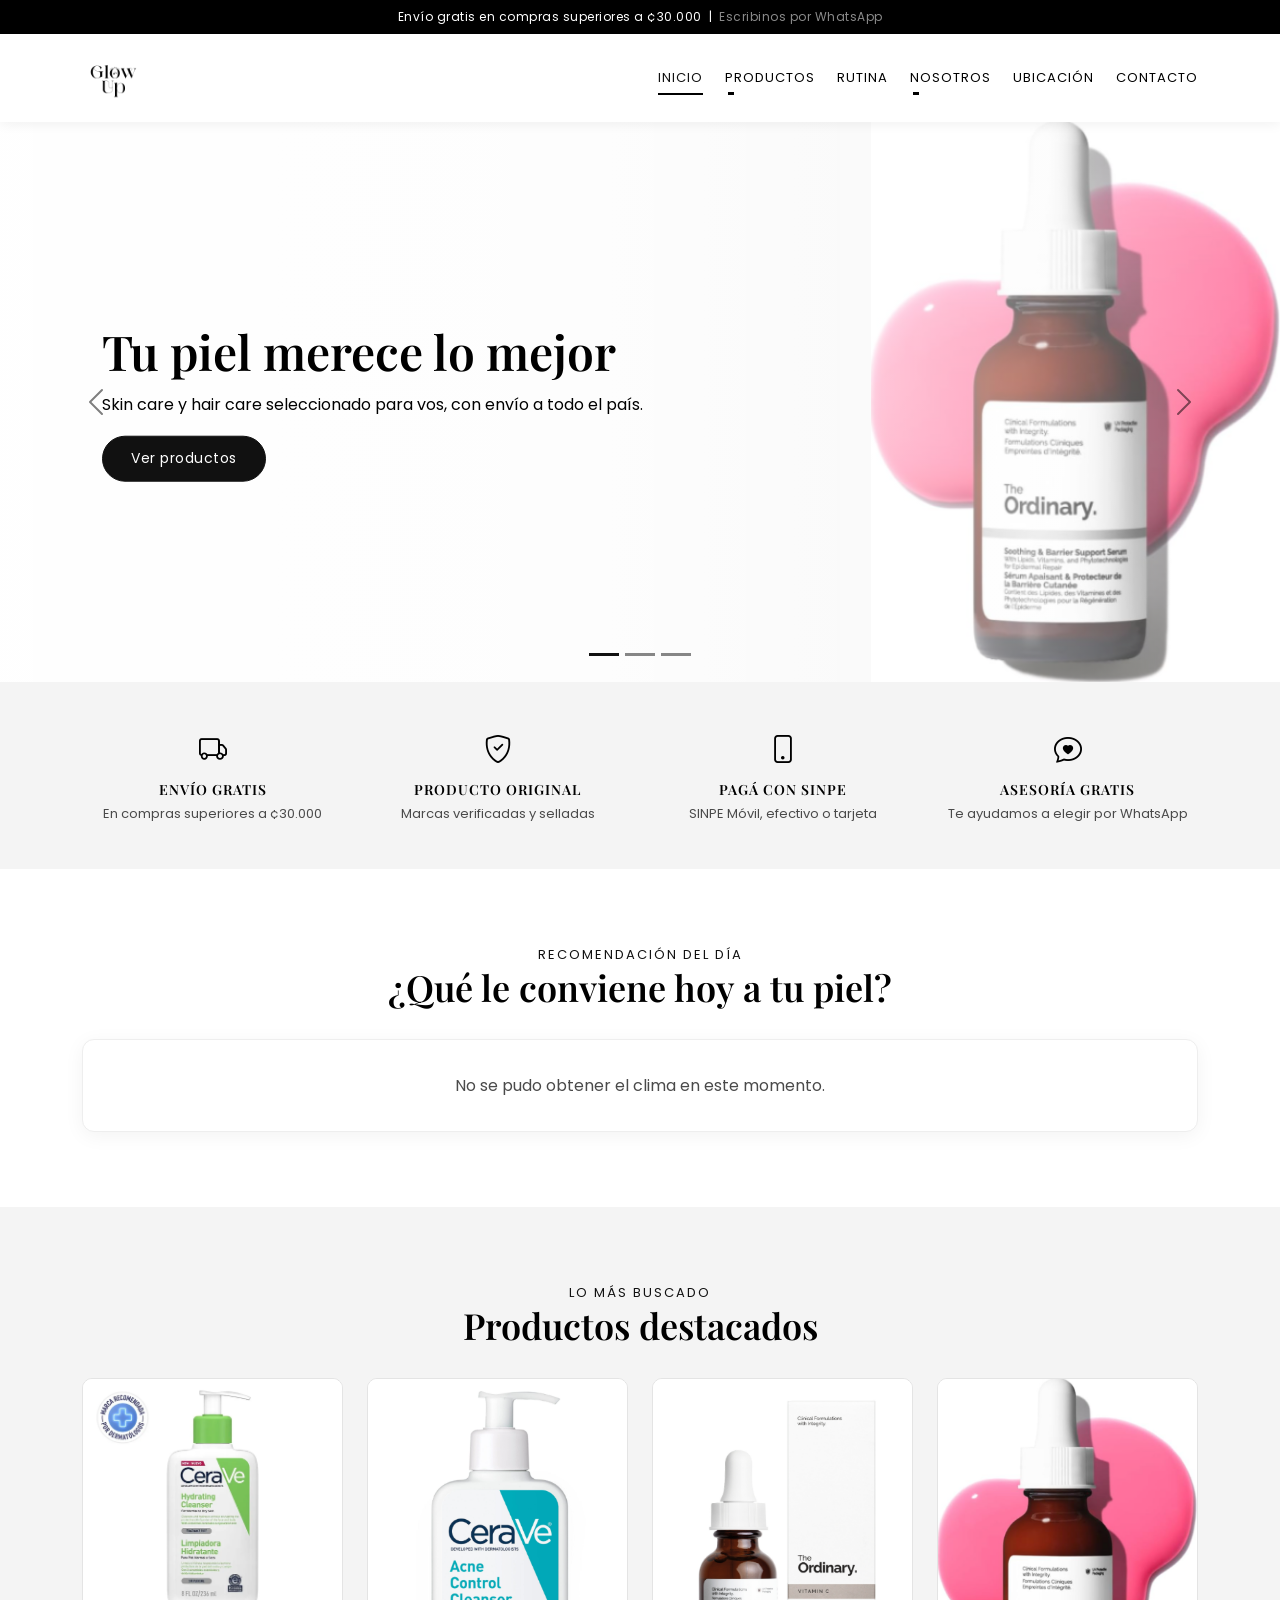
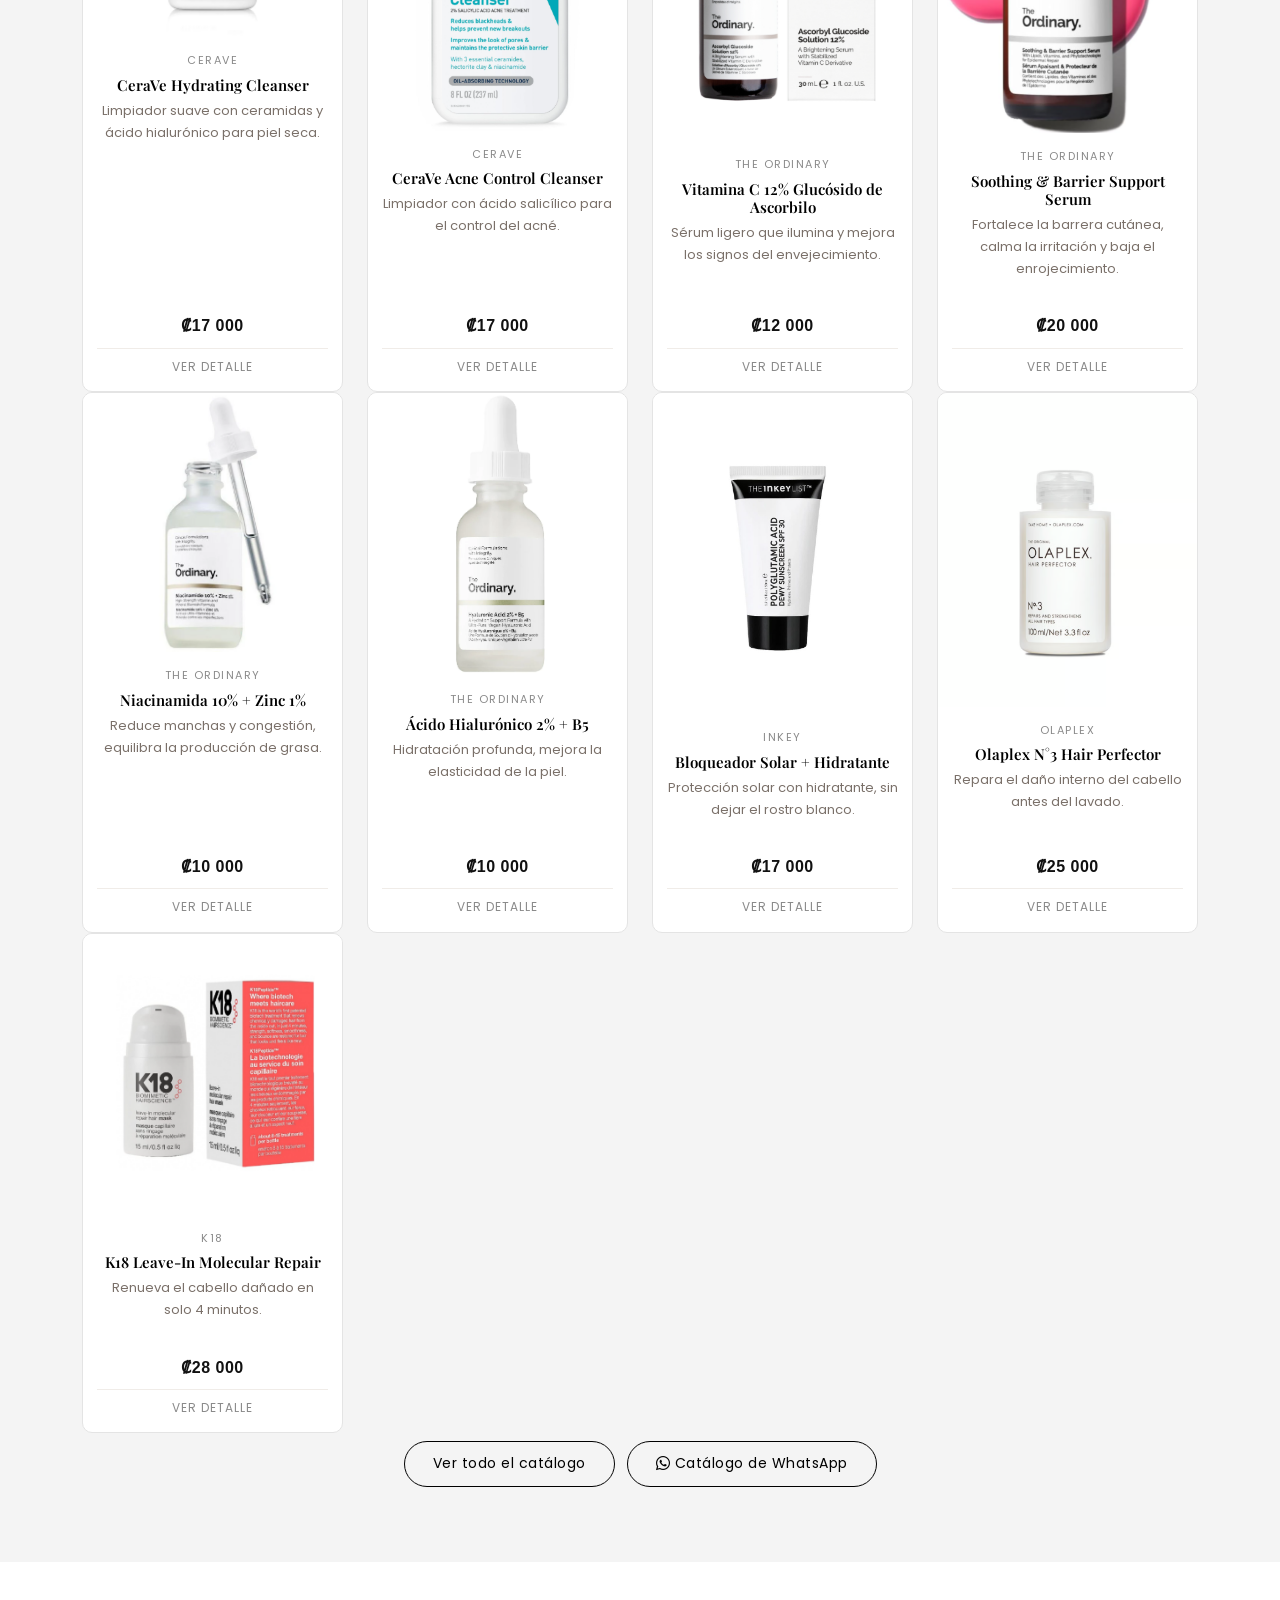
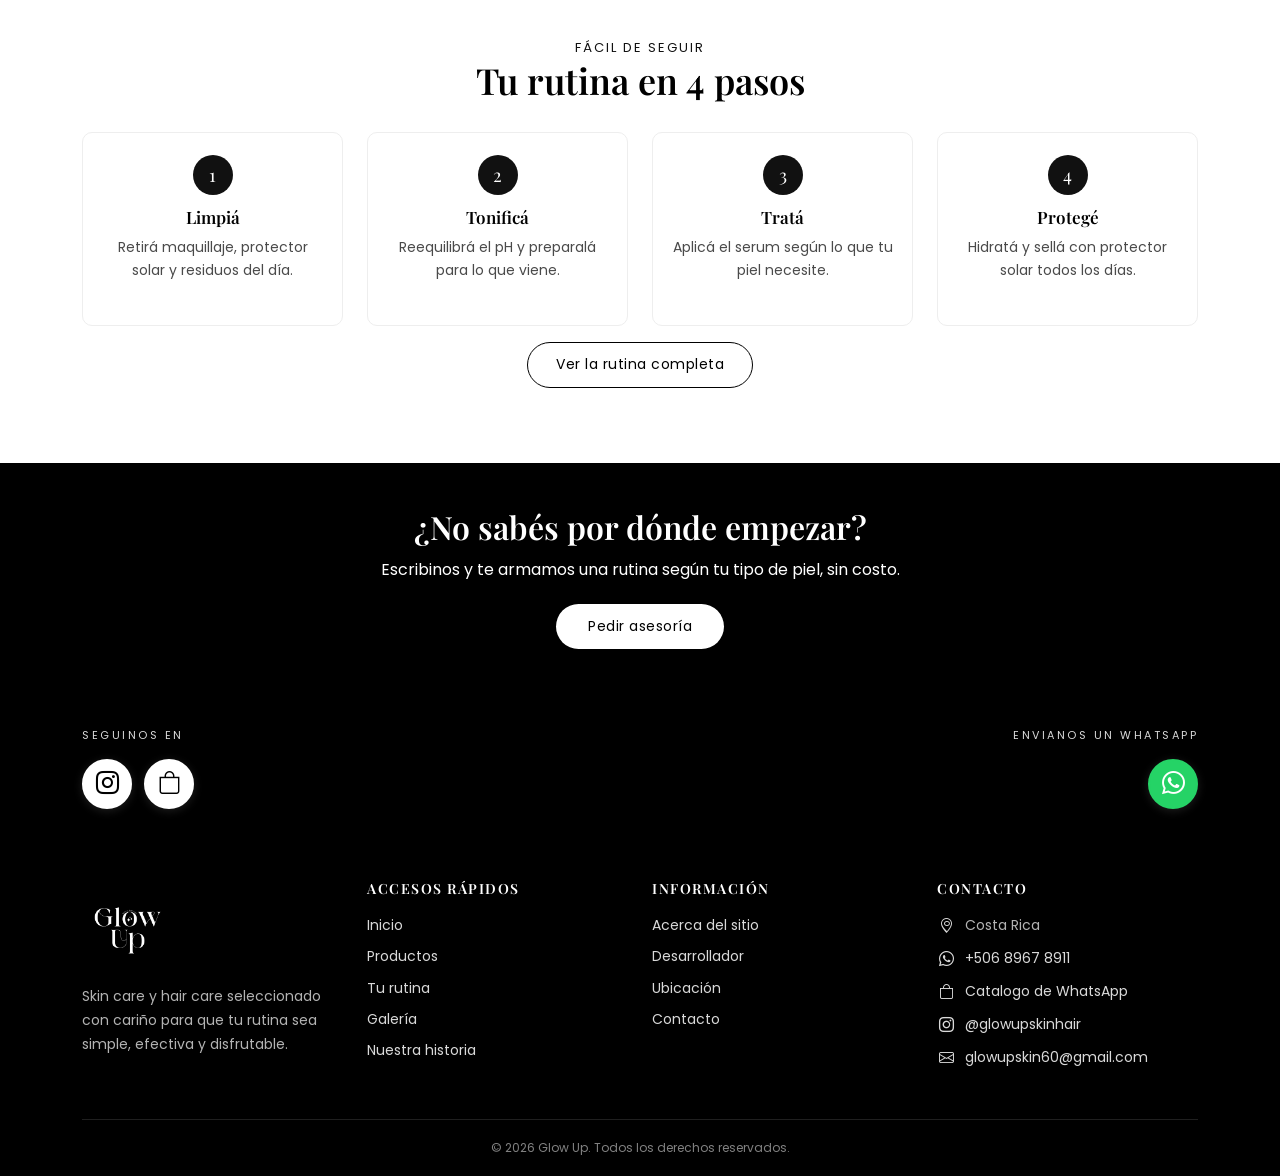
==== commit 2bdeb887: "Paginas de desarrollador y acerca con enfoque profesional" ====
--- a/index.html
+++ b/index.html
@@ -1,4 +1,4 @@
-<!DOCTYPE html>
+﻿<!DOCTYPE html>
 <html lang="es">
 
 <head>
@@ -57,7 +57,7 @@
                         <a class="nav-link" href="index.html">Inicio</a>
                     </li>
 
-                    <!-- Menú emergente requerido por el enunciado -->
+                    <!-- Menú emergente -->
                     <li class="nav-item dropdown">
                         <a class="nav-link dropdown-toggle" href="#" role="button"
                             data-bs-toggle="dropdown" aria-expanded="false">Productos</a>
@@ -78,7 +78,7 @@
                         <ul class="dropdown-menu">
                             <li><a class="dropdown-item" href="nosotros.html">Nuestra historia</a></li>
                             <li><a class="dropdown-item" href="acerca.html">Acerca del sitio</a></li>
-                            <li><a class="dropdown-item" href="autor.html">Autor</a></li>
+                            <li><a class="dropdown-item" href="autor.html">Desarrollador</a></li>
                         </ul>
                     </li>
 
@@ -199,7 +199,7 @@
         <!-- FIN Tira de beneficios -->
 
 
-        <!-- INICIO Panel del clima (consumo de API Rest externo) -->
+        <!-- INICIO Panel del clima -->
         <section id="gu-clima" class="gu-section">
             <div class="container">
 
@@ -241,7 +241,7 @@
         <!-- FIN Panel del clima -->
 
 
-        <!-- INICIO Productos destacados (cargados desde JSON propio) -->
+        <!-- INICIO Productos destacados-->
         <section class="gu-section gu-bg-light">
             <div class="container">
 
@@ -387,7 +387,7 @@
                     <h4>Información</h4>
                     <ul>
                         <li><a href="acerca.html">Acerca del sitio</a></li>
-                        <li><a href="autor.html">Autor</a></li>
+                        <li><a href="autor.html">Desarrollador</a></li>
                         <li><a href="ubicacion.html">Ubicación</a></li>
                         <li><a href="contacto.html">Contacto</a></li>
                     </ul>
--- a/assets/css/style.css
+++ b/assets/css/style.css
@@ -2117,3 +2117,147 @@
 }
 
 /* FIN Ajuste para varios videos */
+
+/* ============================================================
+   ESTILOS DE LA PAGINA DEL DESARROLLADOR
+   Agregar al final de assets/css/style.css
+   ============================================================ */
+
+/* INICIO Tarjeta de perfil */
+.gu-perfil {
+    background-color: var(--gu-light);
+    border-radius: 12px;
+    padding: 26px 22px;
+}
+
+.gu-perfil-rol {
+    font-size: 15px;
+    color: var(--gu-secondary);
+    margin-bottom: 14px;
+}
+
+.gu-perfil-bio {
+    font-size: 15px;
+    margin-bottom: 20px;
+}
+
+.gu-perfil-enlaces {
+    display: flex;
+    flex-wrap: wrap;
+    gap: 8px;
+}
+
+.gu-perfil-enlaces .gu-btn,
+.gu-perfil-enlaces .gu-btn-outline {
+    padding: 9px 20px;
+    font-size: 13px;
+}
+
+/* FIN Tarjeta de perfil */
+
+
+/* INICIO Encabezado de seccion alineado a la izquierda */
+.gu-section-header.text-start {
+    text-align: left;
+    margin-bottom: 26px;
+}
+
+/* FIN Encabezado alineado */
+
+
+/* INICIO Bloques de tecnologias */
+.gu-stack {
+    background-color: var(--gu-white);
+    border: 1px solid #e4e4e4;
+    border-radius: 10px;
+    padding: 22px 20px;
+    height: 100%;
+    margin-bottom: 20px;
+}
+
+.gu-stack h3 {
+    font-size: 17px;
+    margin-bottom: 14px;
+}
+
+.gu-stack h3 i {
+    color: var(--gu-dark);
+    margin-right: 6px;
+}
+
+.gu-stack ul {
+    list-style: none;
+    padding: 0;
+    margin: 0;
+}
+
+.gu-stack li {
+    font-size: 14px;
+    padding: 5px 0 5px 16px;
+    position: relative;
+}
+
+.gu-stack li::before {
+    content: "";
+    position: absolute;
+    left: 0;
+    top: 14px;
+    width: 6px;
+    height: 1px;
+    background-color: var(--gu-secondary);
+}
+
+/* FIN Bloques de tecnologias */
+
+
+/* INICIO Caso de estudio */
+.gu-caso {
+    border-left: 2px solid var(--gu-dark);
+    padding: 4px 0 4px 18px;
+    height: 100%;
+    margin-bottom: 24px;
+}
+
+.gu-caso-num {
+    font-family: var(--gu-font-titulo);
+    font-size: 13px;
+    letter-spacing: 2px;
+    color: var(--gu-secondary);
+    display: block;
+    margin-bottom: 6px;
+}
+
+.gu-caso h3 {
+    font-size: 19px;
+    margin-bottom: 8px;
+}
+
+.gu-caso p {
+    font-size: 14px;
+    margin: 0;
+}
+
+.gu-caso-subtitulo {
+    font-size: 21px;
+    margin-top: 34px;
+    margin-bottom: 14px;
+    padding-bottom: 8px;
+    border-bottom: 1px solid #e4e4e4;
+}
+
+/* FIN Caso de estudio */
+
+
+/* INICIO Media queries del desarrollador */
+@media (min-width: 768px) {
+
+    .gu-perfil {
+        padding: 34px 32px;
+    }
+
+    .gu-perfil-rol {
+        font-size: 16px;
+    }
+}
+
+/* FIN Media queries del desarrollador */
